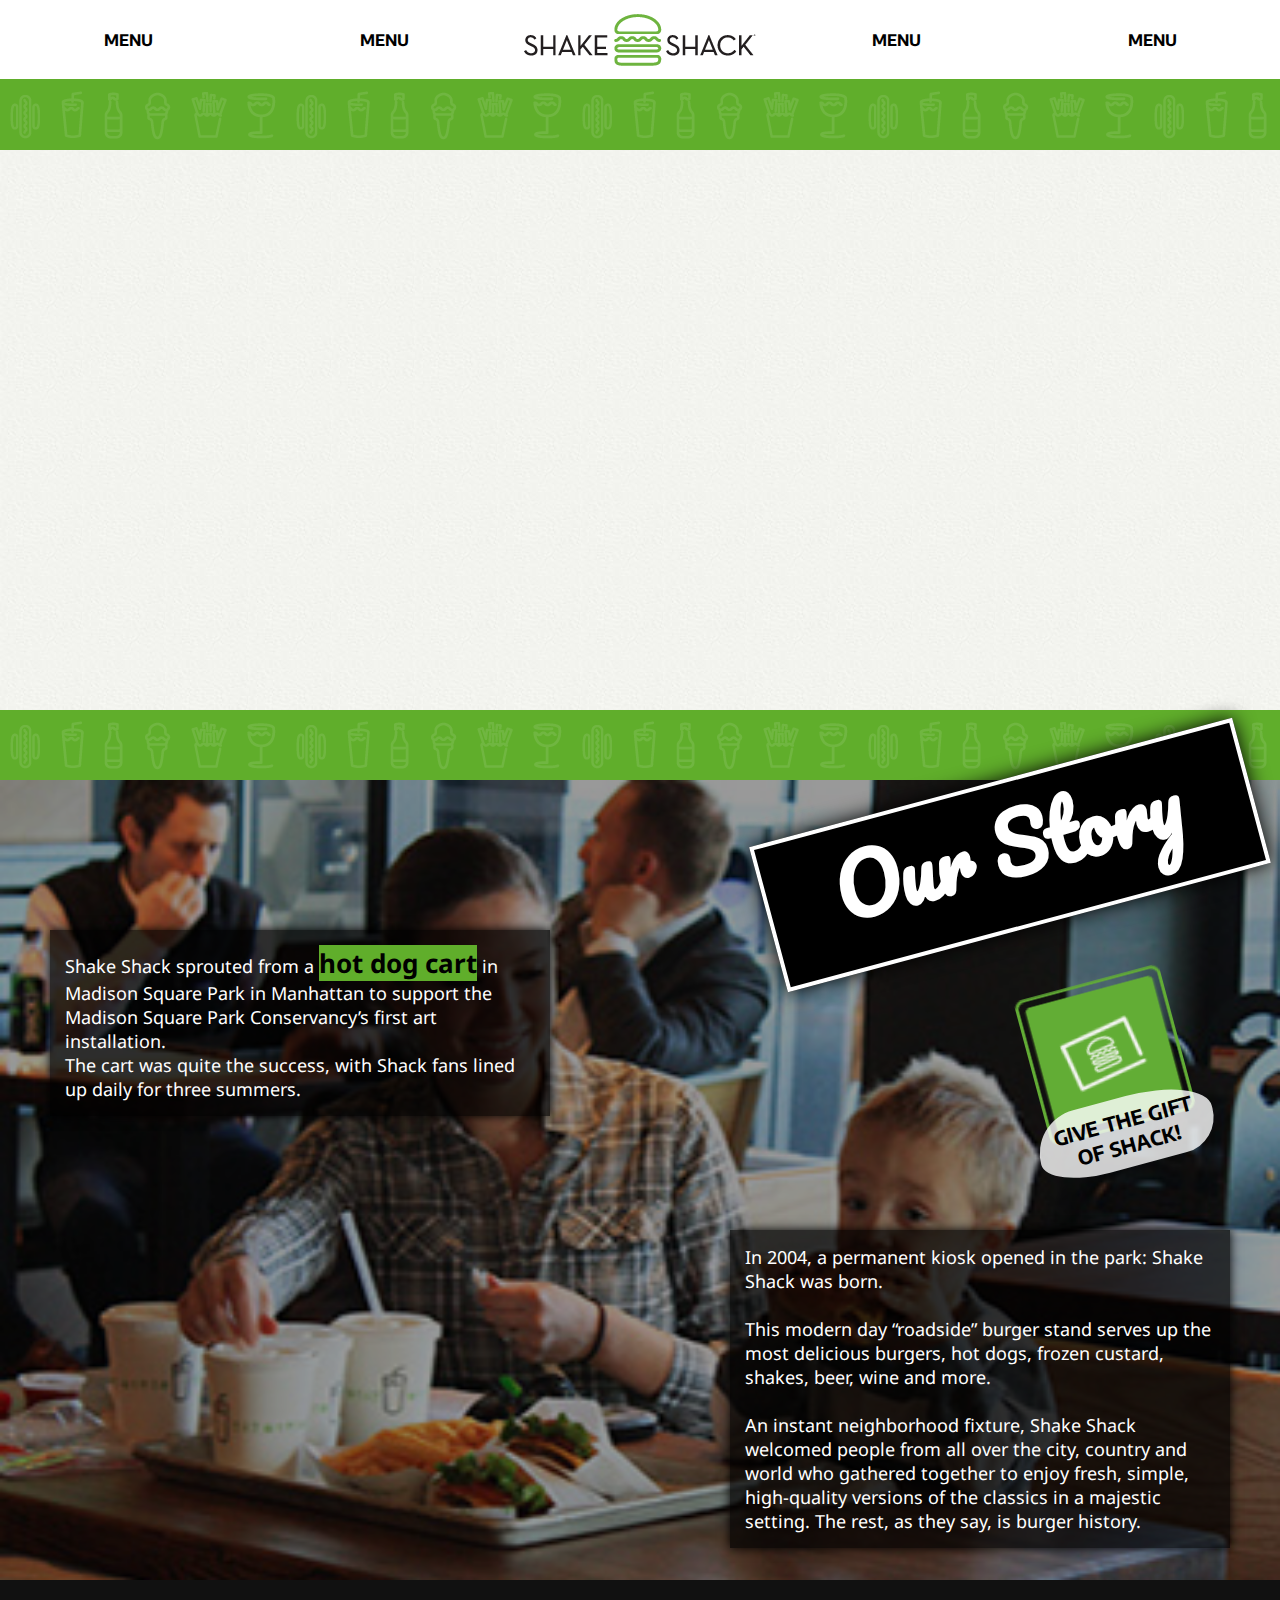
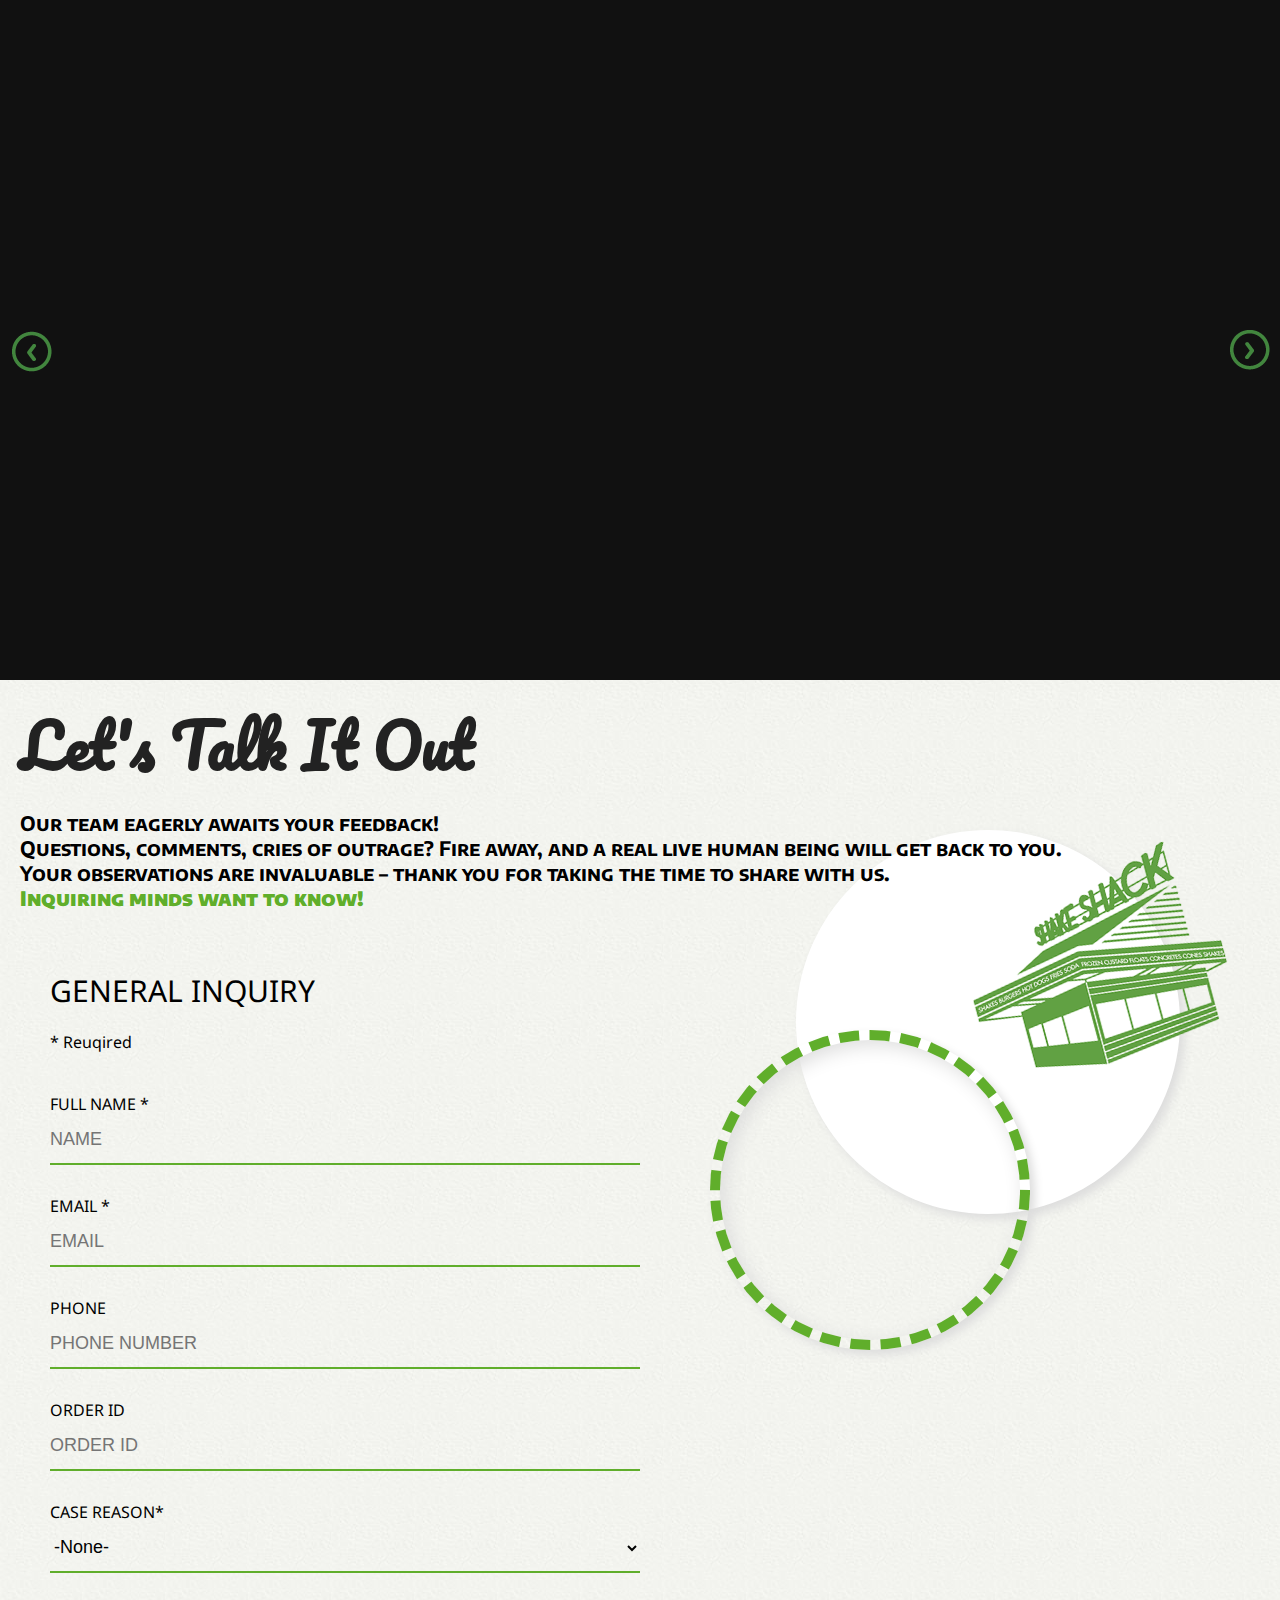
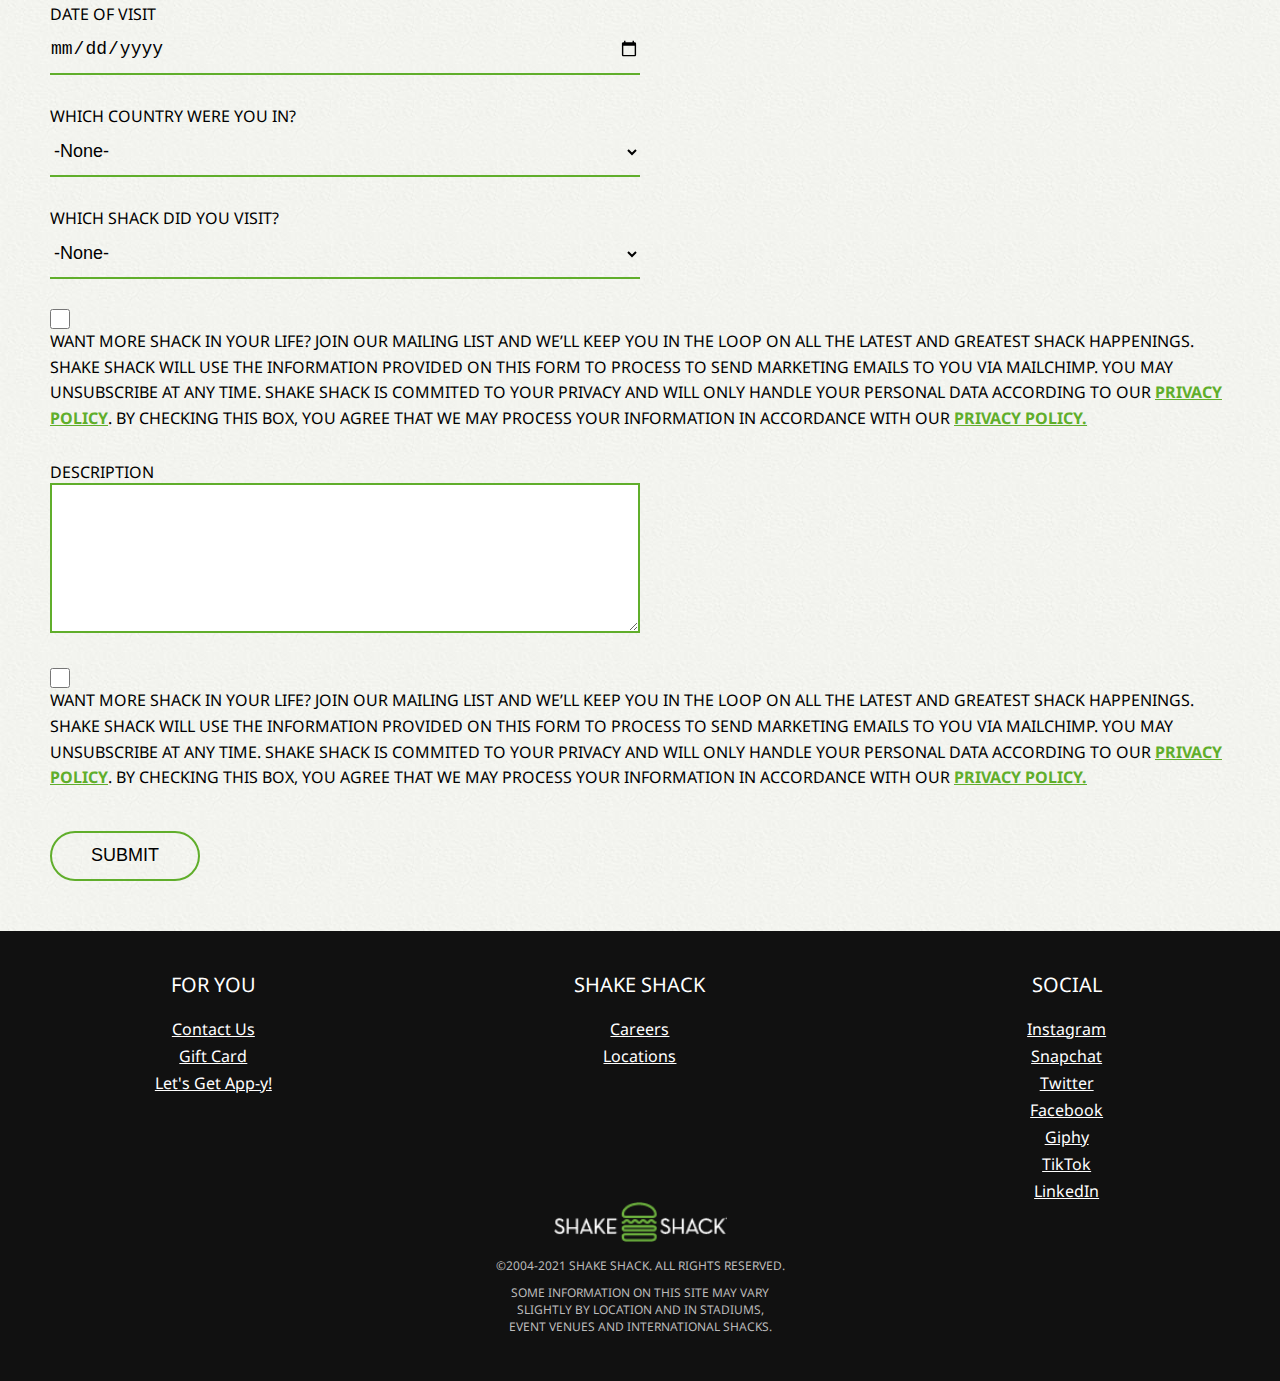
==== index.html @ fe2039c9 "init" ====
<!DOCTYPE html>
<html lang="ko">
<head>
    <meta charset="UTF-8">
    <meta name="viewport" content="width=device-width, initial-scale=1.0">
    
    <link rel="stylesheet" href="css/reset.css">
    <link rel="stylesheet" href="css/style.css">
    <link rel="stylesheet" href="https://cdnjs.cloudflare.com/ajax/libs/font-awesome/5.8.2/css/all.min.css"/>
    
    <script src="js/jquery-3.6.0.min.js"></script>
    <script>
        $(function(){
            $("#header-wrap").load("header.html");
            $("#footer-wrap").load("footer.html");
        });
    </script>
    <script src="js/script.js"></script>
    
    
    <title>ShakeShack</title>
 
</head>
<body>
    <!--header-->
    <div id="header-wrap"></div>
    <!--
    <header>
        <nav>
            <ul class="menu">
                <li><a href="#">MENU</a></li>
                <li><a href="#">MENU</a></li>
                <li><a href="#">MENU</a></li>
                <li><a href="#">MENU</a></li>
            </ul>
            <div class="header-logo"><a href="index.html"></a></div>
        </nav>
        <div class="mobile-bar">
            <div></div>
            <div></div>
            <div></div>
        </div>
            
        <nav class="mobile-nav">
            <div class="mobile-nav-bg mobile-nav-bg1"></div>
            <div class="mobile-nav-bg mobile-nav-bg2"></div>
            <ul>
                <li><a href="#">MENU</a></li>
                <li><a href="#">MENU</a></li>
                <li><a href="#">MENU</a></li>
                <li><a href="#">MENU</a></li>
            </ul>
        </nav>
    </header>
    
    -->
    <!--container-->
    
    <div id="main-visual">
        <div class="visual-line">
            <div class="visual-line-img"></div>
        </div>
        <div class="visual-line">
            <div class="visual-line-img"></div>
        </div>
        <div class="visual-burger"></div>
        <div class="visual-txt">
            <h1 class="shake">SHAKE</h1>
            <h1 class="shack">SHACK</h1>
            <p>Lorem ipsum dolor sit amet, consectetur adipisicing elit. Sunt iure ipsam ullam illo.</p>
        </div>
    </div>
    <div id="main-story">
       
        <ul class="story-bg">
            <li></li>
            <li></li>
            <li></li>
        </ul>
        <div class="story-txt">
            <div class="story-arrow">
                <img src="img/main-arrow2.png" alt="arrow">
            </div>
            <h1 class="our-story">Our Story</h1>
            <p>Shake Shack sprouted from a <span>hot dog cart</span> in Madison Square Park in Manhattan to support the Madison Square Park Conservancy’s first art installation.<br>The cart was quite the success, with Shack fans lined up daily for three summers.</p>

            <p>In 2004, a permanent kiosk opened in the park: Shake Shack was born.<br><br>This modern day “roadside” burger stand serves up the most delicious burgers, hot dogs, frozen custard, shakes, beer, wine and more.<br><br>An instant neighborhood fixture, Shake Shack welcomed people from all over the city, country and world who gathered together to enjoy fresh, simple, high-quality versions of the classics in a majestic setting. The rest, as they say, is burger history.</p>
            <div class="story-gift">
                <img src="img/tout_giftCard1.png" alt="gift card">
                <p>GIVE THE GIFT OF SHACK!</p>
            </div>

            <div class="story-cartImg">
                <img src="img/home_cart.png" alt="home cart">
            </div>
        </div>
    </div>
    <div id="main-news">
        <div class="news-box">
            <h1>Get the Lowdown on<br>All Things Shack</h1>
            <div class="news-slide">
                <ul class="news-list">
                    <li>
                        <img src="img/news/news1.jpg" alt="news">
                        <p><strong>IT’S THE SUMMER OF SHACK: OUR NEW SUMMER MENU FEATURING HOT HONEY CHICKEN IS HERE</strong></p>
                    </li>
                    <li>
                        <img src="img/news/news2.jpg" alt="news">
                        <p><strong>NOW SERVING IN CHICAGO: SHAKE SHACK X SARAH GRUENEBERG COLLAB</strong></p>
                    </li>
                    <li class="currentIdx">
                        <img src="img/news/news3.jpg" alt="news">
                        <p><strong>TOGETHER WE STAND UNSHAKEABLE</strong></p>
                    </li>
                    <li>
                        <img src="img/news/news4.jpg" alt="">
                        <p><strong>GET VAXXED, GET SHACK</strong></p>
                    </li>
                    <li>
                        <img src="img/news/news5.jpg" alt="news">
                        <p><strong>NYC: GET VAXED, GET SHACK</strong></p>
                    </li>
                </ul>
            </div>
            <ul class="news-arrow">
                <li class="main-left-arrow"></li>
                <li class="main-right-arrow"></li>
            </ul>
        </div>
    </div>
    <div id="main-contact">
        <div class="contact-box">
            <h1>Let's Talk It Out</h1>
            <p>Our team eagerly awaits your feedback!<br>Questions, comments, cries of outrage? Fire away, and a real live human being will get back to you.<br>Your observations are invaluable – thank you for taking the time to share with us.<br><strong>Inquiring minds want to know!</strong></p>
            <div class="contact-white-cir"></div>
            <div class="contact-dashed-cir"></div>
            <div class="contact-shop-img"></div>
            <form action="#" method="post" id="contact-form">
                <p>GENERAL INQUIRY</p>
                <p>* Reuqired</p>
                
                <label for="contact-name">FULL NAME *</label>
                <input type="text" placeholder="NAME" id="contact-name">
                
                <label for="contact-email">EMAIL *</label>
                <input type="email" placeholder="EMAIL" id="contact-email">
                
                <label for="contact-phone">PHONE</label>
                <input type="tel" placeholder="PHONE NUMBER" id="contact-phone">
                
                <label for="contact-orderid">ORDER ID</label>
                <input type="text" placeholder="ORDER ID" id="contact-orderid">
                
                <label for="contact-case">CASE REASON*</label>
                <select name="contact-case" id="contact-case">
                    <option value="none" selected>-None-</option>
                    <option value="rave-compliment">Rave/Compliment</option>
                    <option value="complaint">Complaint</option>
                    <option value="question">Question</option>
                </select>
                
                <label for="contact-date">DATE OF VISIT</label>
                <input type="date" id="contact-date">
                
                <label for="contact-country">WHICH COUNTRY WERE YOU IN?</label>
                <select name="contact-country" id="contact-country">
                    <option value="none" selected>-None-</option>
                    <option value="USA">USA</option>
                    <option value="Bahrain">Bahrain</option>
                    <option value="China">China</option>
                    <option value="Japan">Japan</option>
                    <option value="Kindom of Saudi Aravia">Kindom of Saudi Aravia</option>
                    <option value="Kuwait">Kuwait</option>
                    <option value="Mexico">Mexico</option>
                    <option value="Oman">Oman</option>
                    <option value="Phillippines">Phillippines</option>
                    <option value="Qatar">Qatar</option>
                    <option value="Singapore">Singapore</option>
                    <option value="South Korea">South Korea</option>
                    <option value="Turkey">Turkey</option>
                    <option value="United Arab Emirates">United Arab Emirates</option>
                    <option value="United Kingdom">United Kingdom</option>
                </select>
                
                <label for="contact-visit">WHICH SHACK DID YOU VISIT?</label>
                <select name="contact-visit" id="contact-visit">
                    <option value="none" selected>-None-</option>
                </select>
                
                <input type="checkbox" id="contact-info">
                <label for="contact-info">WANT MORE SHACK IN YOUR LIFE? JOIN OUR MAILING LIST AND WE’LL KEEP YOU IN THE LOOP ON ALL THE LATEST AND GREATEST SHACK HAPPENINGS. SHAKE SHACK WILL USE THE INFORMATION PROVIDED ON THIS FORM TO PROCESS TO SEND MARKETING EMAILS TO YOU VIA MAILCHIMP. YOU MAY UNSUBSCRIBE AT ANY TIME. SHAKE SHACK IS COMMITED TO YOUR PRIVACY AND WILL ONLY HANDLE YOUR PERSONAL DATA ACCORDING TO OUR <strong>PRIVACY POLICY</strong>. BY CHECKING THIS BOX, YOU AGREE THAT WE MAY PROCESS YOUR INFORMATION IN ACCORDANCE WITH OUR <strong>PRIVACY POLICY.</strong></label>
                
                <label for="contact-description">DESCRIPTION</label>
                <textarea name="contact-description" id="contact-description" cols="80" rows="5"></textarea>
                
                <input type="checkbox" id="contact-agree">
                <label for="contact-agree">WANT MORE SHACK IN YOUR LIFE? JOIN OUR MAILING LIST AND WE’LL KEEP YOU IN THE LOOP ON ALL THE LATEST AND GREATEST SHACK HAPPENINGS. SHAKE SHACK WILL USE THE INFORMATION PROVIDED ON THIS FORM TO PROCESS TO SEND MARKETING EMAILS TO YOU VIA MAILCHIMP. YOU MAY UNSUBSCRIBE AT ANY TIME. SHAKE SHACK IS COMMITED TO YOUR PRIVACY AND WILL ONLY HANDLE YOUR PERSONAL DATA ACCORDING TO OUR <strong>PRIVACY POLICY</strong>. BY CHECKING THIS BOX, YOU AGREE THAT WE MAY PROCESS YOUR INFORMATION IN ACCORDANCE WITH OUR <strong>PRIVACY POLICY.</strong></label>
                
                <input type="submit" value="SUBMIT">
            </form>
        </div>
    </div>    
    
    <!--footer-->
    <div id="footer-wrap"></div>
    <!--
    <footer>
        <div class="footer-box">
            <div class="footer-ul-box">
                <ul class="footer-menu">FOR YOU
                    <li><a href="#">Contact Us</a></li>
                    <li><a href="#">Gift Card</a></li>
                    <li><a href="#">Let's Get App-y!</a></li>
                </ul>
                <ul class="footer-menu">SHAKE SHACK
                    <li><a href="#">Careers</a></li>
                    <li><a href="#">Locations</a></li>
                </ul>
                <ul class="footer-menu">SOCIAL
                    <li><a href="#">Instagram</a></li>
                    <li><a href="#">Snapchat</a></li>
                    <li><a href="#">Twitter</a></li>
                    <li><a href="#">Facebook</a></li>
                    <li><a href="#">Giphy</a></li>
                    <li><a href="#">TikTok</a></li>
                    <li><a href="#">LinkedIn</a></li>
                </ul>
            </div>
            <div class="footer-logo"></div>
            <ul class="footer-rights">
                <li>&copy;2004-2021 SHAKE SHACK. ALL RIGHTS RESERVED.</li>
                <li>SOME INFORMATION ON THIS SITE MAY VARY</li>
                <li>SLIGHTLY BY LOCATION AND IN STADIUMS,</li>
                <li>EVENT VENUES AND INTERNATIONAL SHACKS.</li>
            </ul>
        </div>
    </footer>
    
    -->
    
    
</body>
</html>
---- css/style.css ----
@import url('https://fonts.googleapis.com/css2?family=Encode+Sans+SC:wght@200;400&display=swap');
@import url('https://fonts.googleapis.com/css2?family=Noto+Sans&family=Pacifico&display=swap');
/*

header{
    position: relative;
    width: 100%;height: 80px;
    background-color: #fff;
    border-bottom: 1px solid var(--main-color);
}
header nav{
    position: relative;
    max-width: 1280px;
    margin: 0 auto;
}
header nav .header-logo{
    position: relative;
    z-index: 1;
    width: 250px;height: 80px;
    margin: 0 auto;
    background: url(../img/shakeshack_logo.png) no-repeat center;
}
header nav .header-logo a{
    display: block;
    width: 100%;height: 80px;
}
header nav .menu{
    display: flex;
    position: absolute;
    top:0;left: 0;
    width:100%;height: 80px;
    justify-content: space-around;
    align-items: center;
}
header nav .menu li:nth-child(2){margin-right: 10%;}
header nav .menu li:nth-child(3){margin-left: 10%;}
header nav .menu li a{
    font-weight: bold;font-family: 'Encode Sans SC', sans-serif;
}
header .mobile-bar{
    display:none;
    position: absolute;
    top: 20px;right: 20px;
    cursor: pointer;
    z-index: 3;
}
header .mobile-bar div{
    width: 32px;height: 4px;
    background-color: var(--main-color);
    margin: 7px 0;
    transform-origin: left;
    transition: all 0.5s;
}
header .mobile-bar div:nth-child(1){transform: rotate(0deg) translate(0px,0px);}
header .mobile-bar div:nth-child(2){transform-origin: center;transform: rotateY(0deg);}
header .mobile-bar div:nth-child(3){transform: rotate(0deg) translate(0px,0px);}
header .mobile-nav{
    position: fixed;top: 0;left: 0;
    z-index: 2;
    width: 100%;height: 100%;
    background-color: var(--main-color);
    border-radius: 100%;
    transform: scale(0);
    transition: all 1s;
}
header .mobile-nav .mobile-nav-bg{
    position: absolute;
    background-color: var(--main-color);
    transition: all 1.5s ;
    transform: scale(0);
}
header .mobile-nav .mobile-nav-bg1{
    top: 280px;left: 20px;
    width: 130px;height: 120px;
    border-radius: 80% 70px 60% 60px;
}
header .mobile-nav .mobile-nav-bg2{
    top: 80px;left: 520px;
    width: 60px;height: 80px;
    border-radius: 80% 50px 50% 80px;
}
header .mobile-nav ul{
    position: relative;
    display: flex;height: 100%;
    flex-direction: column;
    justify-content: center;
    text-align: center;
}
header .mobile-nav ul li{
    width: 100%;height: 50px;
    margin: 25px 0;
    font-size: 6vw;font-weight: bold;
}
header .mobile-nav ul li a{
    font-family: 'Encode Sans SC', sans-serif;
    color: #fff;
}
*/


/*main-1*/
#main-visual{
    position: relative;
    width: 100%;height: 700px;
    overflow: hidden
}
#main-visual .visual-line{
    position: absolute;
    width: 100%;height: 70px;
    background-color: var(--main-color);
    overflow: hidden;
}
#main-visual .visual-line:nth-child(1){top: 0;}
#main-visual .visual-line:nth-child(2){bottom: 0;}
#main-visual .visual-line .visual-line-img{
    position: absolute;
    top: 0;left: 0;
    width: 100%;height: 100%;
    background: url(../img/photo_gallery_tile.png);
    background-position: 0px;
    animation: main-line 5s infinite linear;
}
@keyframes main-line{
    from{background-position: 0%;}
    to{background-position: 286px;}
}
#main-visual .visual-burger{
    position: absolute;top:14px;left: 50%;
    transform: translateX(-50%) scale(0);
    width: 750px;height: 650px;
    background: url(../img/bg2.png) no-repeat;
    background-size: cover;
    animation: main-burger 2.5s forwards cubic-bezier(0.18, 0.89, 0.32, 1.28);
}
@keyframes main-burger{
    0%{transform: translateX(-50%) scale(0);}
    40%{transform: translateX(-50%) scale(1.1);}
    65%{transform: translateX(-50%) scale(0.9);}
    100%{transform: translateX(-50%) scale(1);}
}
#main-visual .visual-txt{
    position: relative;
    max-width: 1280px;
    margin: 0 auto;
}
#main-visual .visual-txt h1{
    position:absolute;
    font-size: 60px;
    font-family: 'Pacifico', cursive;
    background-color: #000;color: #fff;
    width: 400px;height: 120px;
    text-align: center;line-height: 120px;
    box-shadow: 0 0 5px black;
}
#main-visual .visual-txt h1:nth-child(1){
    top: 120px;left: 50px;
    transform: rotateZ(4deg) scale(0);
}
#main-visual .visual-txt h1:nth-child(2){
    top: 250px;left: 120px;
    transform: rotateZ(-4deg) scale(0);
}
#main-visual .visual-txt h1.shake{
    animation: main-shake 1s forwards cubic-bezier(0.18, 0.89, 0.32, 1.28);
    animation-delay:0.5s;
}
#main-visual .visual-txt h1.shack{
    animation: main-shack 1s forwards cubic-bezier(0.18, 0.89, 0.32, 1.28);
    animation-delay:0.8s;
}
/*h1등장 애니메이션. 첫 등장 후 애니메이션 제거됨.*/
@keyframes main-shake{
    from{transform: rotateZ(-20deg) scale(0);}
    to{transform: rotateZ(4deg);}
}
@keyframes main-shack{
    from{transform: rotateZ(-20deg) scale(0);}
    to{transform: rotateZ(-4deg);}
}
#main-visual .visual-txt h1:nth-child(1):hover{
    animation: main-shake-hover .2s infinite linear;
}
#main-visual .visual-txt h1:nth-child(2):hover{
    animation: main-shake-hover .2s infinite linear;
}
@keyframes main-shake-hover{
    0%{transform: rotateZ(4deg);}
    50%{transform: rotateZ(-4deg);}
    100%{transform: rotateZ(4deg);}
}
@keyframes main-shack-hover{
    0%{transform: rotateZ(-4deg);}
    50%{transform: rotateZ(4deg);}
    100%{transform: rotateZ(-4deg);}
}
#main-visual .visual-txt p{
    opacity: 0;
    position:absolute;top: 450px;
    font-size: 30px;font-family: 'Encode Sans SC';
    background-color: var(--main-color);color: #fff;
    width: 600px;
    padding: 10px;
    box-shadow: 0 0 5px black;
    animation: main-txt .5s forwards cubic-bezier(0.18, 0.89, 0.32, 1.28);
    animation-delay: 2s;
}
@keyframes main-txt{
    from{right:0;opacity: 0;}
    to{right:50px;opacity: 1;}
}
/*main-2*/
#main-story{
    position: relative;
    background-color: #000;
    width: 100%;height: 800px;
}
#main-story .story-bg{
    position: absolute;
    width: 100%;height: 100%;
    background-color: #000;
}
#main-story .story-bg li{
    position: absolute;
    width: 100%;height: 100%;
    filter: brightness(0.6);
}
#main-story .story-bg li:nth-child(1){
    background: url(../img/main-story1.jpg) no-repeat center;
    background-size: cover;
}
#main-story .story-bg li:nth-child(2){
    background: url(../img/main-story2.jpg) no-repeat center;
    background-size: cover;
}
#main-story .story-bg li:nth-child(3){
    background: url(../img/main-story3.jpg) no-repeat center;
    background-size: cover;
}
#main-story .story-txt{
    position: relative;
    max-width: 1280px;
    margin: 0 auto;
}
#main-story .story-txt .our-story{
    position: absolute;top: 0;right: 20px;
    width: 500px;height: 150px;
    font-family: 'Pacifico', cursive;font-size: 80px;
    background-color: #000; color: #fff;
    text-align: center;line-height: 120px;
    border: 4px solid #fff;
    box-shadow: 0 0 20px black;
    transform: rotateZ(-15deg);
}
#main-story .story-txt>p{
    position: absolute;
    width: 500px;
    padding: 15px;
    background-color: rgba(0,0,0,0.7);
    color: white;font-size: 18px;
    box-shadow: 0 0 10px black;
}
#main-story .story-txt span{
    font-weight: bold;font-size: 26px;
    background-color: var(--main-color);
    color: #000;
    display: inline-block;
    transform: scale(1);
    animation: main-shake-hover .5s linear infinite;
}
#main-story .story-txt span:hover{
    transform: scale(1.05);
    animation:none;
}
#main-story .story-txt p:nth-child(3){
    top: 150px;left: 50px;
}
#main-story .story-txt p:nth-child(4){
    top: 450px;right:50px;
}
#main-story .story-txt .story-gift{
    width: 150px;height: 150px;
    position: absolute;
    top:200px;right: 100px;
    transform: rotateZ(-15deg);
    cursor: pointer;
}
#main-story .story-txt .story-gift img{
    width: 100%;
}
#main-story .story-txt .story-gift p{
    position: absolute;bottom: -40px;left: -15px;
    background-color: rgba(255,255,255,0.8);
    color: #000;
    text-align: center;font-family: 'Encode Sans SC';font-weight: bold;font-size: 20px;
    width: 180px;
    padding: 10px;
    border-radius: 50px 50% 40px 40%
}
#main-story .story-txt .story-arrow{
    position: absolute;
    top: 100px;left: 400px;
    display: none;
}
#main-story .story-txt .story-arrow img{width: 100%;}
#main-story .story-txt .story-cartImg{
    position: absolute;
    top: 400px;left: 100px;
    width: 400px;padding: 20px;
    background-color: rgba(0,0,0,0.7);
    box-shadow: 0 0 10px black;
    transform: rotateZ(8deg);
    display: none;
}
#main-story .story-txt .story-cartImg img{
    width: 100%;
}
/*main-3*/
#main-news{
    position: relative;
    background-color: #111;
    width: 100%;height: 700px;
}
#main-news .news-box{
    position: relative;
    max-width: 1280px;
    margin: 0 auto;
}
#main-news .news-box h1{
    position: relative;
    left: -100%;
    color: #fff;
    font-family: 'Pacifico', cursive;font-size: 60px;
    padding: 20px;
    line-height: 1.5;
    transition: all 0.8s cubic-bezier(0.18, 0.89, 0.32, 1.28);
}
#main-news .news-box .news-slide{
    width: 95%;
    margin: 0 auto;
    overflow: hidden;
}
#main-news .news-box .news-slide .news-list{
    height: 330px;
    display: flex;
    justify-content: space-around;
    align-items: center;
}
#main-news .news-box .news-slide .news-list li{
    width: 15%;
    padding: 10px;
    background-color: rgba(0,0,0,0.3);
    box-shadow: 0 0 12px rgba(255,255,255,0.1);
    cursor: pointer;
    filter: brightness(0.5);
    transition: all 1.5s cubic-bezier(0, 1.49, 0.59, 0.82);
}
#main-news .news-box .news-slide .news-list li:nth-child(1){
    margin-top: 60%;
}
#main-news .news-box .news-slide .news-list li:nth-child(2){
    margin-top: 80%;
}
#main-news .news-box .news-slide .news-list li:nth-child(3){
    margin-top: 100%;
}
#main-news .news-box .news-slide .news-list li:nth-child(4){
    margin-top: 120%;
}
#main-news .news-box .news-slide .news-list li:nth-child(5){
    margin-top: 140%;
}
#main-news .news-box .news-slide .news-list li.currentIdx{
    width: 22%;
    filter: brightness(1);
    animation: main-news 0.5s forwards;
}
@keyframes main-news{
    from{width: 10%;}
    to{width: 22%;}
}
#main-news .news-box .news-slide .news-list li img{width: 100%;}
#main-news .news-box .news-slide .news-list li p{
    color: #fff;
    padding-top: 10px;
    font-size: 12px;
    white-space: nowrap;
    text-overflow: ellipsis;
    overflow: hidden;
}
#main-news .news-box .news-slide .news-list li.currentIdx p{
    font-size: 15px;
}
#main-news .news-box .news-arrow{
    position: absolute;
    top: 350px;left: 0;
    padding: 0 10px;
    width: 100%;
    display: flex;
    justify-content: space-between;
}
#main-news .news-box .news-arrow li{
    width: 42px;height: 42px;
    cursor: pointer;
}
#main-news .news-box .news-arrow li:nth-child(1){
    background: url(../img/arrow_sprite.png) 0 0;
}
#main-news .news-box .news-arrow li:nth-child(2){
    background: url(../img/arrow_sprite.png) 0 84px;
}
/*main-4*/
#main-contact{
    position: relative;
    width: 100%;;
    overflow: hidden;
}
#main-contact .contact-box{
    position: relative;
    max-width: 1280px;
    margin: 0 auto;
}
#main-contact .contact-box h1{
    position: relative;
    z-index: 1;
    color: #222;
    font-family: 'Pacifico', cursive;font-size: 60px;
    padding: 20px;
    line-height: 1.5;
}
#main-contact .contact-box>p{
    position: relative;
    z-index: 1;
    padding: 0 20px;
    font-family: 'Encode Sans SC', sans-serif;font-size: 20px;font-weight: bold;
    text-shadow: 0 0 1px white,
        0 0 1px white,
        0 0 1px white;
}
#main-contact .contact-box strong{
    color: var(--main-color);
}
#main-contact .contact-box>div{
    position: absolute;
}
#main-contact .contact-box>div.contact-white-cir{
    top: 150px;right:100px;
    width: 30vw;height: 30vw;
    background-color: #fff;
    border-radius: 100%;
    box-shadow: 5px 5px 10px #ddd;
}
#main-contact .contact-box>div.contact-dashed-cir{
    top: 350px;right:250px;
    width: 25vw;height: 25vw;
    border: 10px dashed var(--main-color);
    border-radius: 100%;
    box-shadow: 5px 5px 10px #ddd,
        inset 5px 5px 19px #ddd;
    animation: main-cir 30s infinite linear;
}
@keyframes main-cir{
    from{transform: rotateZ(0deg)}
    to{transform: rotateZ(360deg)}
}
#main-contact .contact-box>div.contact-shop-img{
    top: 180px; right: 50px;
    width: 20vw;height: 20vw;
    background: url(../img/home_sfsg_illustration.png) no-repeat;
    background-size:contain;
    transform: rotateZ(-15deg);
}
#main-contact .contact-box form{
    position: relative;
    z-index: 1;
    padding: 50px;
}
#main-contact .contact-box form p{
    padding: 10px 0;
}
#main-contact .contact-box form p:nth-child(1){
    font-size: 30px
}
#main-contact .contact-box form label{
    display: block;
    padding-top: 30px
}
#main-contact .contact-box form input,
#main-contact .contact-box form select{
    background-color: transparent;
    border: none;
    outline: none;
    border-bottom: 2px solid var(--main-color);
    width: 50%;height: 50px;
    font-size: 18px;
}
#main-contact .contact-box form textarea{
    border: 2px solid var(--main-color);
    width: 50%;height: 150px;
    padding: 5px;
}
#main-contact .contact-box form input[type="checkbox"]{
    width: 20px;height: 20px;
    display: block;
    margin-top: 30px;
}
#main-contact .contact-box form label[for="contact-info"],
#main-contact .contact-box form label[for="contact-agree"]{
    float: left;
    padding:0;line-height: 1.6
}
#main-contact .contact-box form label[for="contact-info"] strong,
#main-contact .contact-box form label[for="contact-agree"] strong{
    text-decoration: underline
}
#main-contact .contact-box form label{
    clear: both;
}
#main-contact .contact-box form input[type="submit"]{
    position: relative;
    border: 2px solid var(--main-color);
    width: 150px;
    border-radius: 25px;
    cursor: pointer;
    margin-top: 40px;
    transition: all 0.3s;
}
#main-contact .contact-box form input[type="submit"]:hover{
    background-color: var(--main-color);color: #fff;
}
/*

footer{
    position: relative;
    background-color: #111;
    width: 100%;height: 450px;
}
footer .footer-box{
    position: relative;
    max-width: 1280px;
    margin: 0 auto;
}
footer .footer-box .footer-ul-box{
    display: flex;
    justify-content: space-around;
    padding-top: 40px;
}
footer .footer-box .footer-ul-box .footer-menu{
    width:150px;text-align: center;
    color: #fff;font-size: 20px;
}
footer .footer-box .footer-ul-box .footer-menu li{
    padding-top: 5px;
    font-size: 16px;
}
footer .footer-box .footer-ul-box .footer-menu li:first-child{
    padding-top: 20px;
}
footer .footer-box .footer-ul-box .footer-menu li a{
    color: #fff;
    text-decoration: underline
}
footer .footer-box .footer-logo{
    width: 173px;height: 55px;
    margin: 0 auto;
    background: url(../img/shakeshack_logo_footer.png) no-repeat;
    background-size: contain
}
footer .footer-box .footer-rights{
    width: 500px;
    margin: 0 auto;
    text-align: center;color: #bbb;
    font-size: 12px;
}
footer .footer-box .footer-rights li:first-child{padding-bottom: 10px;}
*/


/*미디어쿼리 768~1023 ~태블릿*/
@media screen and (min-width:768px) and (max-width:1023px){
    /*
    header nav .menu li:nth-child(2){margin-right: 15%;}
    header nav .menu li:nth-child(3){margin-left: 15%;}
    */
    #main-visual .visual-burger{
        top:60px;
        width: 650px;height: 550px;
    }
    #main-visual .visual-txt h1{
        font-size: 50px;
        width: 350px;height: 100px;
        line-height: 100px;
    }
    #main-visual .visual-txt h1:nth-child(1){
        top: 130px;left: 50px;
        transform: rotateZ(4deg) scale(0);
    }
    #main-visual .visual-txt h1:nth-child(2){
        top: 240px;left: 120px;
        transform: rotateZ(-4deg) scale(0);
    }
    #main-visual .visual-txt p{
        top: 450px;
        font-size: 25px;
        width: 500px;
    }
    #main-story .story-txt .our-story{
        top:-30px;
        width: 400px;height: 130px;
        font-size: 70px;line-height: 100px;
    }
    #main-story .story-txt>p{
        width: 400px;
        font-size: 16px;
    }
    #main-story .story-txt span{
        font-size: 24px;
    }
    #main-story .story-txt .story-arrow{
        top: 120px;left: 300px;
        width: 300px;
    }
    #main-story .story-txt .story-cartImg{
        top:380px;left: 50px;
        width: 350px;
    }
    #main-news .news-box h1{
        font-size: 50px;
    }
    #main-news .news-box .news-slide .news-list{
        width: 155%;height: 400px;
        margin-left: -27.3%;
    }
    #main-news .news-box .news-arrow li{
        width: 50px;height: 50px;
    }
    #main-news .news-box .news-arrow li:nth-child(1),
    #main-news .news-box .news-arrow li:nth-child(2){
        background-size: 300% 300%;
    }
    #main-news .news-box .news-arrow li:nth-child(2){
        background-position: 0 100px
    }
    
    #main-contact .contact-box>div.contact-white-cir{
        top: 200px;
        width: 50vw;height: 50vw;
    }
    #main-contact .contact-box>div.contact-dashed-cir{
        top: 350px;right:200px;
        width: 45vw;height: 45vw;
    }
    #main-contact .contact-box>div.contact-shop-img{
        top: 230px;
        width: 40vw;height: 40vw;
    }
    #main-contact .contact-box form textarea{
        width: 100%;
    }
    
    

}
/*미디어쿼리 ~767 ~모바일*/
@media screen and (max-width:767px){
    /*
    header nav .menu{
        display: none
    }
    header nav .header-logo{
        margin-left: 10px;
        width: 200px;
        background-size: contain;
    }
    header .mobile-bar{display:block;}
    */
    #main-visual{
        height: 500px;
    }
    #main-visual .visual-line{
        height: 50px;
    }
    #main-visual .visual-line .visual-line-img{
        background-size: contain;
        animation: main-line 10s infinite linear;
    }
    #main-visual .visual-burger{
        top:90px;
        transform: translateX(-50%) scale(0);
        width: 320px;height: 290px;
    }
    #main-visual .visual-txt h1{
        font-size: 30px;
        width: 170px;height: 70px;line-height: 70px;
    }
    #main-visual .visual-txt h1:nth-child(1){
        top: 70px;left: 20px;
    }
    #main-visual .visual-txt h1:nth-child(2){
        top: 130px;left: 50px;
    }
    #main-visual .visual-txt p{
        top: 320px;
        font-size: 16px;
        width: 280px;
    }
    @keyframes main-txt{
        from{right:0;opacity: 0;}
        to{right:20px;opacity: 1;}
    }
    
    #main-story{
        height: 600px;
    }
    #main-story .story-txt .our-story{
        width: 200px;height: 80px;
        font-size: 35px;line-height: 65px;
        z-index: 1;
        left: 50%;transform: translateX(-50%) rotateZ(-15deg);
        top: -20px;
    }
    #main-story .story-txt>p{
        width: 80%;font-size: 12px;
    }
    #main-story .story-txt span{
        font-size: 15px
    }
    #main-story .story-txt p:nth-child(3){
        top: 70px;
        left: 50%;
        transform: translateX(-50%);
    }
    #main-story .story-txt p:nth-child(4){
        top: 380px;left: 50%;
        font-size: 10px;
        transform: translateX(-50%);
    }
    #main-story .story-txt .story-gift{
        transform: rotateZ(0deg);
        width: 50px;height: 50px;
        top:323px;left:10%;
    }
    #main-story .story-txt .story-gift p{
        top: 10px;left: 55px;
        padding: 7px;
        font-size: 12px;
        width: 180px;height: 30px;
    }
    #main-story .story-txt .story-arrow{
        width: 200px;
        top: 70px;left: 20vw;
        display: none;
    }
    #main-story .story-txt .story-cartImg{
        top: 200px;left: 20%;
        width: 200px;padding: 20px;
        background-color: rgba(0,0,0,0.7);
        box-shadow: 0 0 10px black;
        transform: rotateZ(8deg);
        display: none;
    }
    
    #main-news{
        height: 80vw;
    }
    #main-news .news-box h1{
        font-size: 6vw;
        padding: 20px;
        text-align: center;
    }
    #main-news .news-box .news-slide .news-list{
        width: 155%;height: 40vw;
        margin-left: -27.3%;
    }
    #main-news .news-box .news-slide .news-list li{
        width: 13%;
    }
    #main-news .news-box .news-slide .news-list li.currentIdx{
        width: 18%;
        filter: brightness(1);
        animation: main-news 0.5s forwards;
    }
    @keyframes main-news{
        from{width: 10%;}
        to{width: 18%;}
    }
    #main-news .news-box .news-slide .news-list li p{
        display: none;
    }
    #main-news .news-box .news-arrow{
        top: 41vw;
    }
    
    #main-contact .contact-box h1{
        font-size: 10vw;
        text-align: center;
    }
    #main-contact .contact-box>p{
        font-size: 3vw;
        text-align: center;
    }
    #main-contact .contact-box>div.contact-white-cir{
        top: 200px;right:20px;
        width: 60vw;height: 60vw;
    }
    #main-contact .contact-box>div.contact-dashed-cir{
        top: 280px;right:80px;
        width: 55vw;height: 55vw;
        border: 6px dashed var(--main-color);
    }
    #main-contact .contact-box>div.contact-shop-img{
        top: 180px;right: 20px;
        width: 50vw;height: 50vw;
    }
    
    #main-contact .contact-box form{
        padding: 30px;
    }
    #main-contact .contact-box form p{
        font-size: 12px;
    }
    #main-contact .contact-box form p:nth-child(1){
        font-size: 5vw
    }
    #main-contact .contact-box form label{
        padding-top: 20px;
        font-size: 14px;
    }
    #main-contact .contact-box form input,
    #main-contact .contact-box form select{
        width: 80%;height: 50px;
        font-size: 14px;
    }
    #main-contact .contact-box form textarea{
        width: 100%;height: 100px;
    }
    #main-contact .contact-box form input[type="checkbox"]{
        width: 15px;height: 15px;
        margin-top: 20px;
    }
    #main-contact .contact-box form label[for="contact-info"],
    #main-contact .contact-box form label[for="contact-agree"]{
        float: left;
        padding:0;line-height: 1.6;
        font-size: 2vw;
    }
    
    #main-contact .contact-box form input[type="submit"]{
        width: 120px;height: 40px;
        margin-top: 20px;
    }
/*
    footer{height: 420px;}
    footer .footer-box .footer-ul-box .footer-menu{
        font-size: 3vw;
    }
    footer .footer-box .footer-ul-box .footer-menu li{
        font-size: 2vw;
    }
    footer .footer-box .footer-logo{
        width: 153px;
    }
    footer .footer-box .footer-rights{
        width: 220px;
        font-size: 10px;
    }
    footer .footer-box .footer-rights li:first-child{padding-bottom: 10px;}
    */
    
}
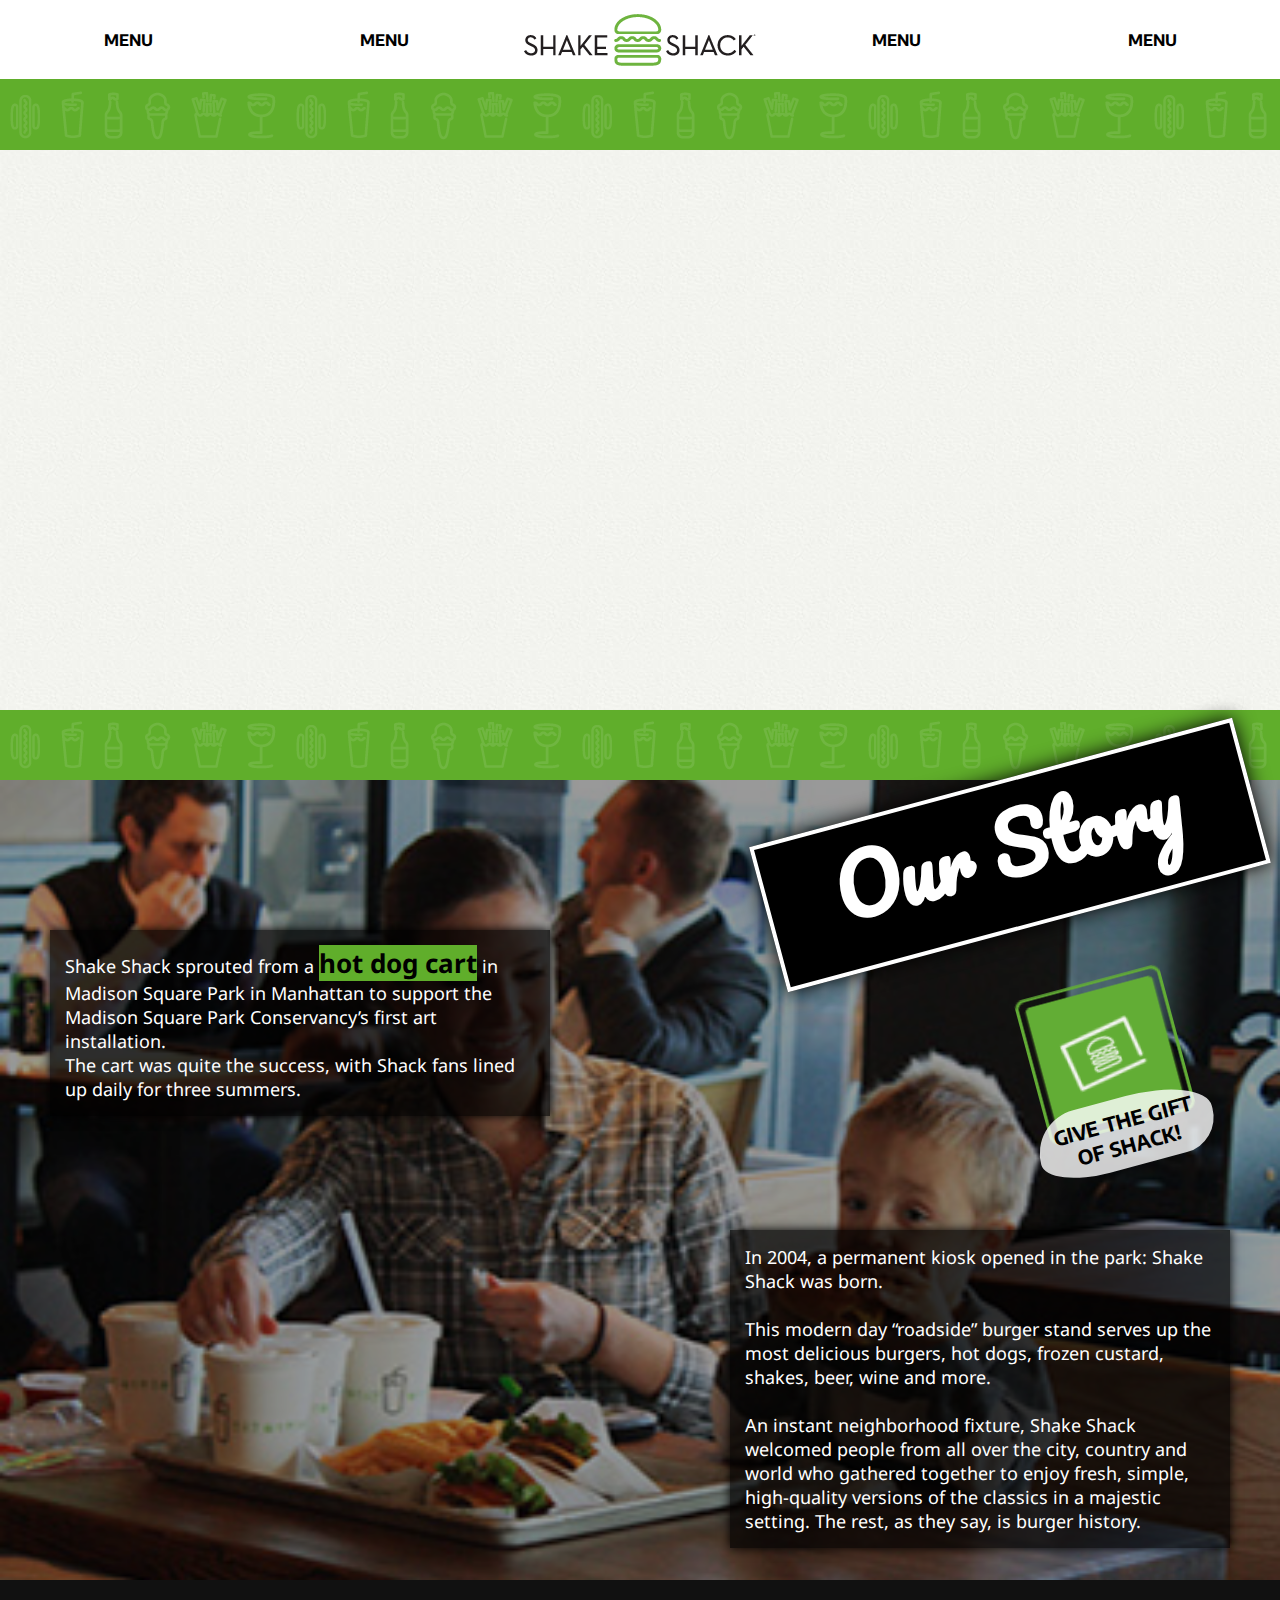
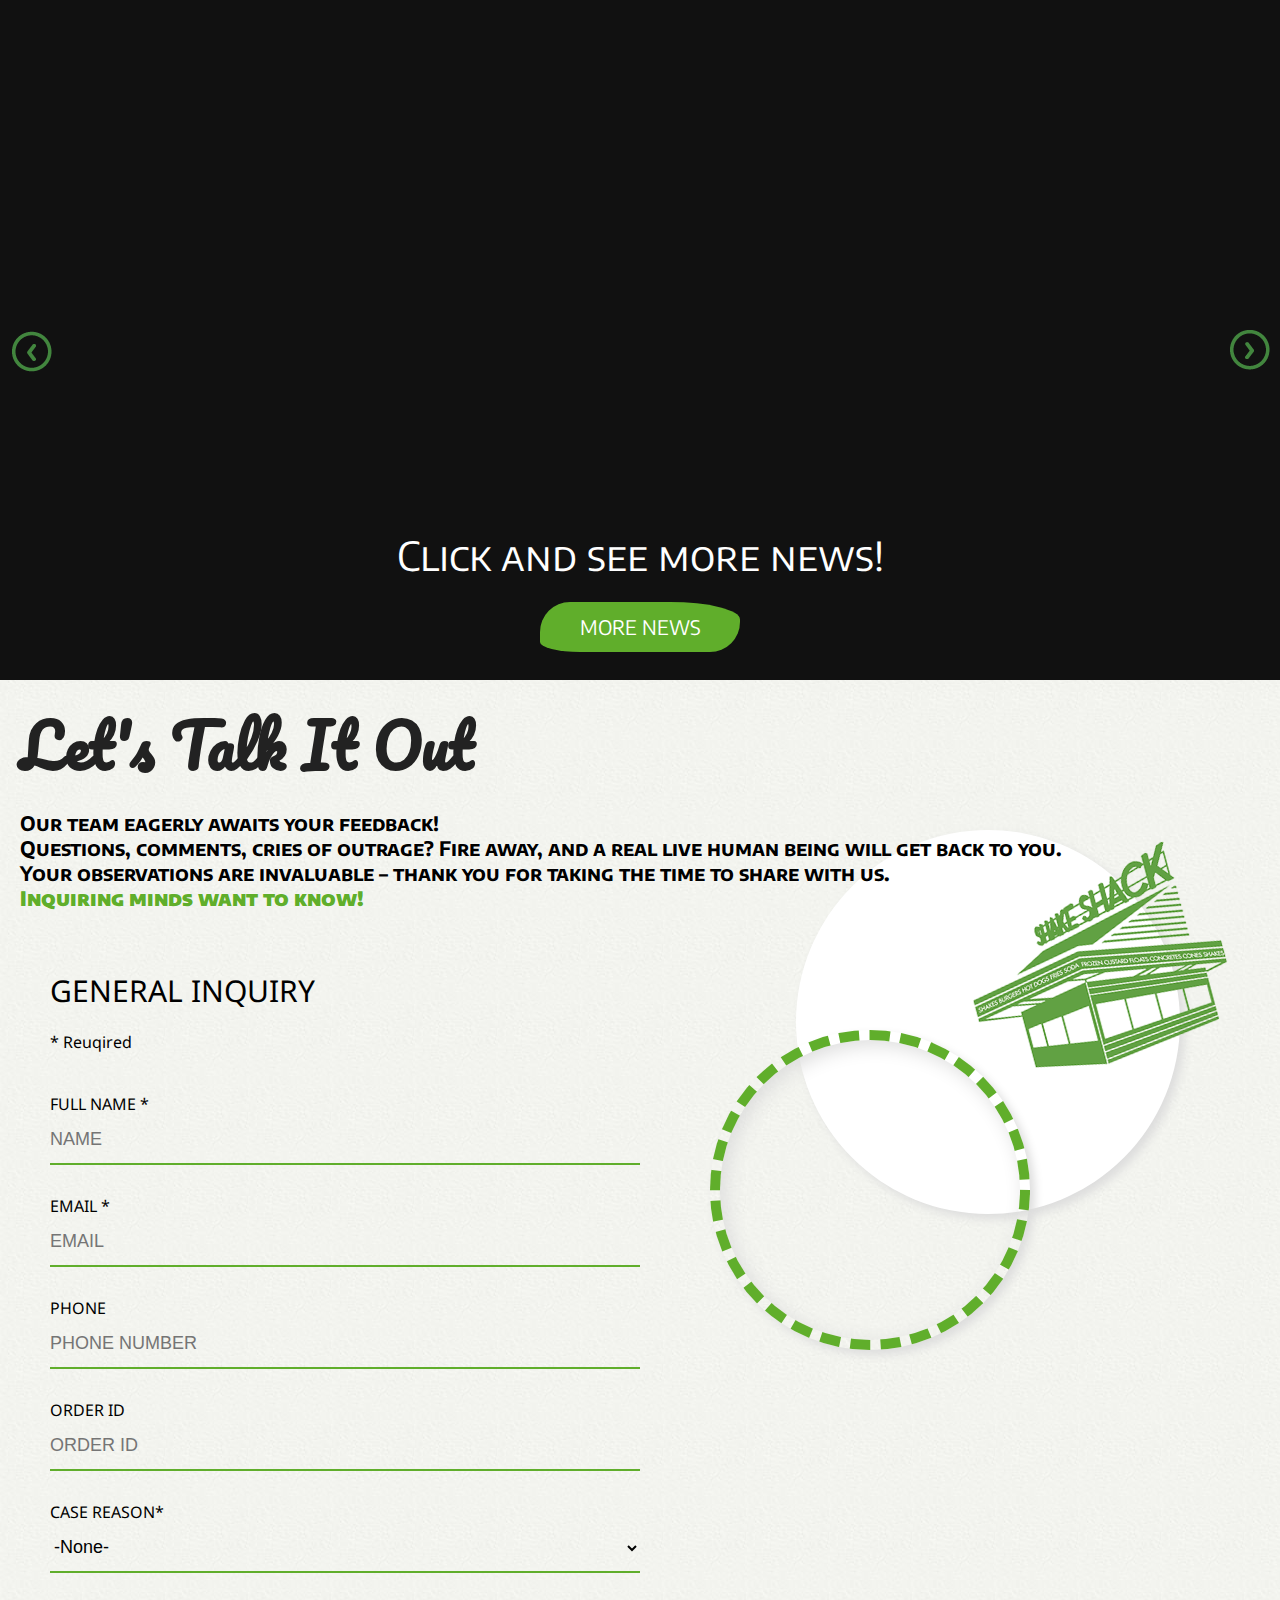
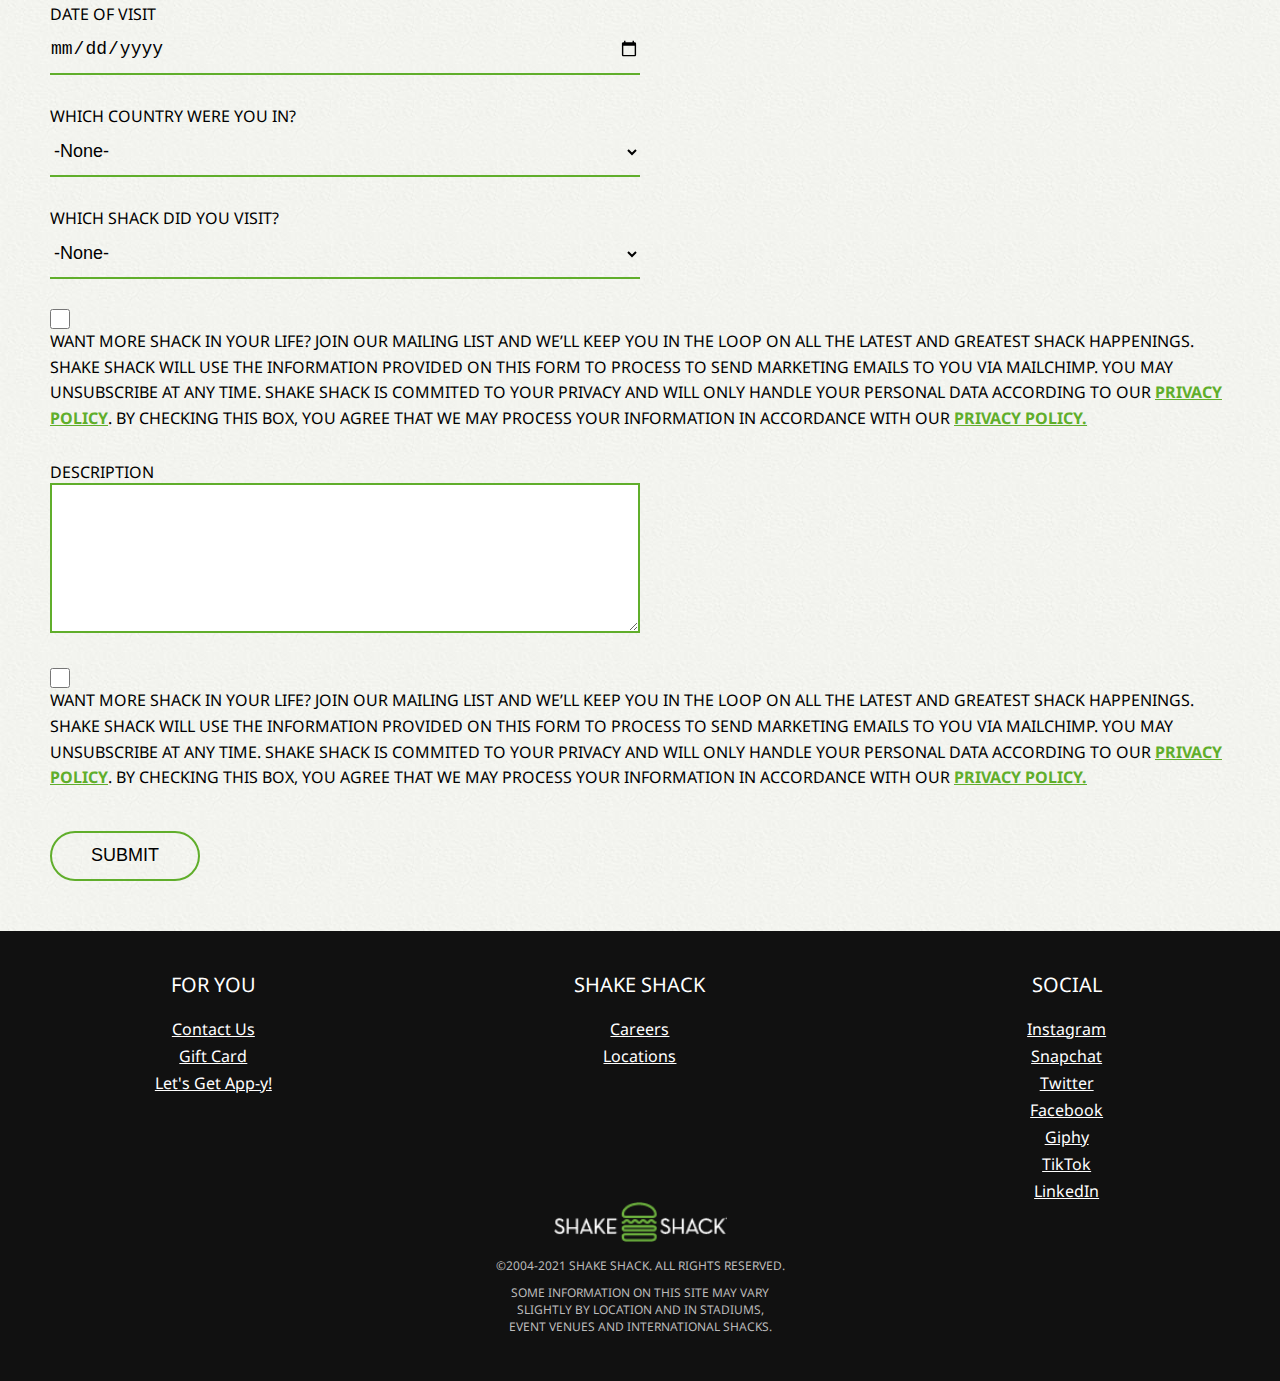
==== commit 0f24f801: "edit" ====
--- a/index.html
+++ b/index.html
@@ -126,6 +126,10 @@
                 <li class="main-left-arrow"></li>
                 <li class="main-right-arrow"></li>
             </ul>
+            <p>Click and see more news!</p>
+            <div class="view-more">
+                <a href="#"><span>MORE NEWS</span></a>
+            </div>
         </div>
     </div>
     <div id="main-contact">
--- a/css/style.css
+++ b/css/style.css
@@ -97,6 +97,21 @@
 }
 */
 
+.view-more{
+    position: absolute;
+    width: 200px;height: 50px;text-align: center;line-height: 50px;
+    background-color: var(--main-color);
+    border-radius: 30px 35% 30px 20%;
+    transition: all 0.5s;
+}
+.view-more a{display: block;}
+.view-more a span{
+    color: #fff;font-family: 'Encode Sans SC', sans-serif;font-size: 20px;
+}
+.view-more:hover{
+    width: 210px;height: 70px;line-height: 70px;
+    border-radius: 50px 50% 60px 50%;
+}
 
 /*main-1*/
 #main-visual{
@@ -408,6 +423,19 @@
 #main-news .news-box .news-arrow li:nth-child(2){
     background: url(../img/arrow_sprite.png) 0 84px;
 }
+#main-news .news-box>p{
+    color: #fff;font-size: 40px;font-family: 'Encode Sans SC', sans-serif;
+    padding: 0 20px;
+    text-align: center;
+}
+#main-news .news-box .view-more{
+    bottom: -12%;left: 50%;
+    transform: translate(-50%);
+}
+#main-news .news-box .view-more:hover{
+    bottom: -14%;
+}
+
 /*main-4*/
 #main-contact{
     position: relative;
@@ -577,6 +605,17 @@
 
 /*미디어쿼리 768~1023 ~태블릿*/
 @media screen and (min-width:768px) and (max-width:1023px){
+    
+    .view-more{
+        width: 180px;height: 45px;line-height: 45px;
+    }
+    .view-more a span{
+        font-size: 18px;
+    }
+    .view-more:hover{
+        width: 200px;height: 55px;line-height: 55px;
+    }
+
     /*
     header nav .menu li:nth-child(2){margin-right: 15%;}
     header nav .menu li:nth-child(3){margin-left: 15%;}
@@ -640,7 +679,17 @@
     #main-news .news-box .news-arrow li:nth-child(2){
         background-position: 0 100px
     }
-    
+    #main-news .news-box>p{
+        font-size: 35px;
+        margin-top: -10px
+    }
+    #main-news .news-box .view-more{
+        bottom: -9%;
+    }
+    #main-news .news-box .view-more:hover{
+        bottom: -10%;
+    }
+
     #main-contact .contact-box>div.contact-white-cir{
         top: 200px;
         width: 50vw;height: 50vw;
@@ -662,6 +711,16 @@
 }
 /*미디어쿼리 ~767 ~모바일*/
 @media screen and (max-width:767px){
+    .view-more{
+        width: 26vw;height: 7vw;line-height: 7vw;
+    }
+    .view-more a span{
+        font-size: 2vw;
+    }
+    .view-more:hover{
+        width: 28vw;height: 8vw;line-height: 8vw;
+    }
+    
     /*
     header nav .menu{
         display: none
@@ -759,7 +818,7 @@
         display: none;
     }
     
-    #main-news{
+    #main-news {
         height: 80vw;
     }
     #main-news .news-box h1{
@@ -767,6 +826,9 @@
         padding: 20px;
         text-align: center;
     }
+    #main-news .news-box .news-slide{
+        margin-top: -30px
+    }
     #main-news .news-box .news-slide .news-list{
         width: 155%;height: 40vw;
         margin-left: -27.3%;
@@ -787,8 +849,30 @@
         display: none;
     }
     #main-news .news-box .news-arrow{
-        top: 41vw;
-    }
+        top:38vw;
+    }
+    #main-news .news-box .news-arrow li{
+        width: 5vw;height: 5vw;
+    }
+    #main-news .news-box .news-arrow li:nth-child(1){
+        background: url(../img/arrow_sprite.png) 0 0;
+        background-size: 15vw;
+    }
+    #main-news .news-box .news-arrow li:nth-child(2){
+        background: url(../img/arrow_sprite.png) 0 10vw;
+        background-size: 15vw
+    }
+    #main-news .news-box>p{
+        font-size: 4vw;
+        margin-top: -20px
+    }
+    #main-news .news-box .view-more{
+        bottom: -15%;
+    }
+    #main-news .news-box .view-more:hover{
+        bottom: -16%;
+    }
+
     
     #main-contact .contact-box h1{
         font-size: 10vw;
@@ -811,7 +895,6 @@
         top: 180px;right: 20px;
         width: 50vw;height: 50vw;
     }
-    
     #main-contact .contact-box form{
         padding: 30px;
     }
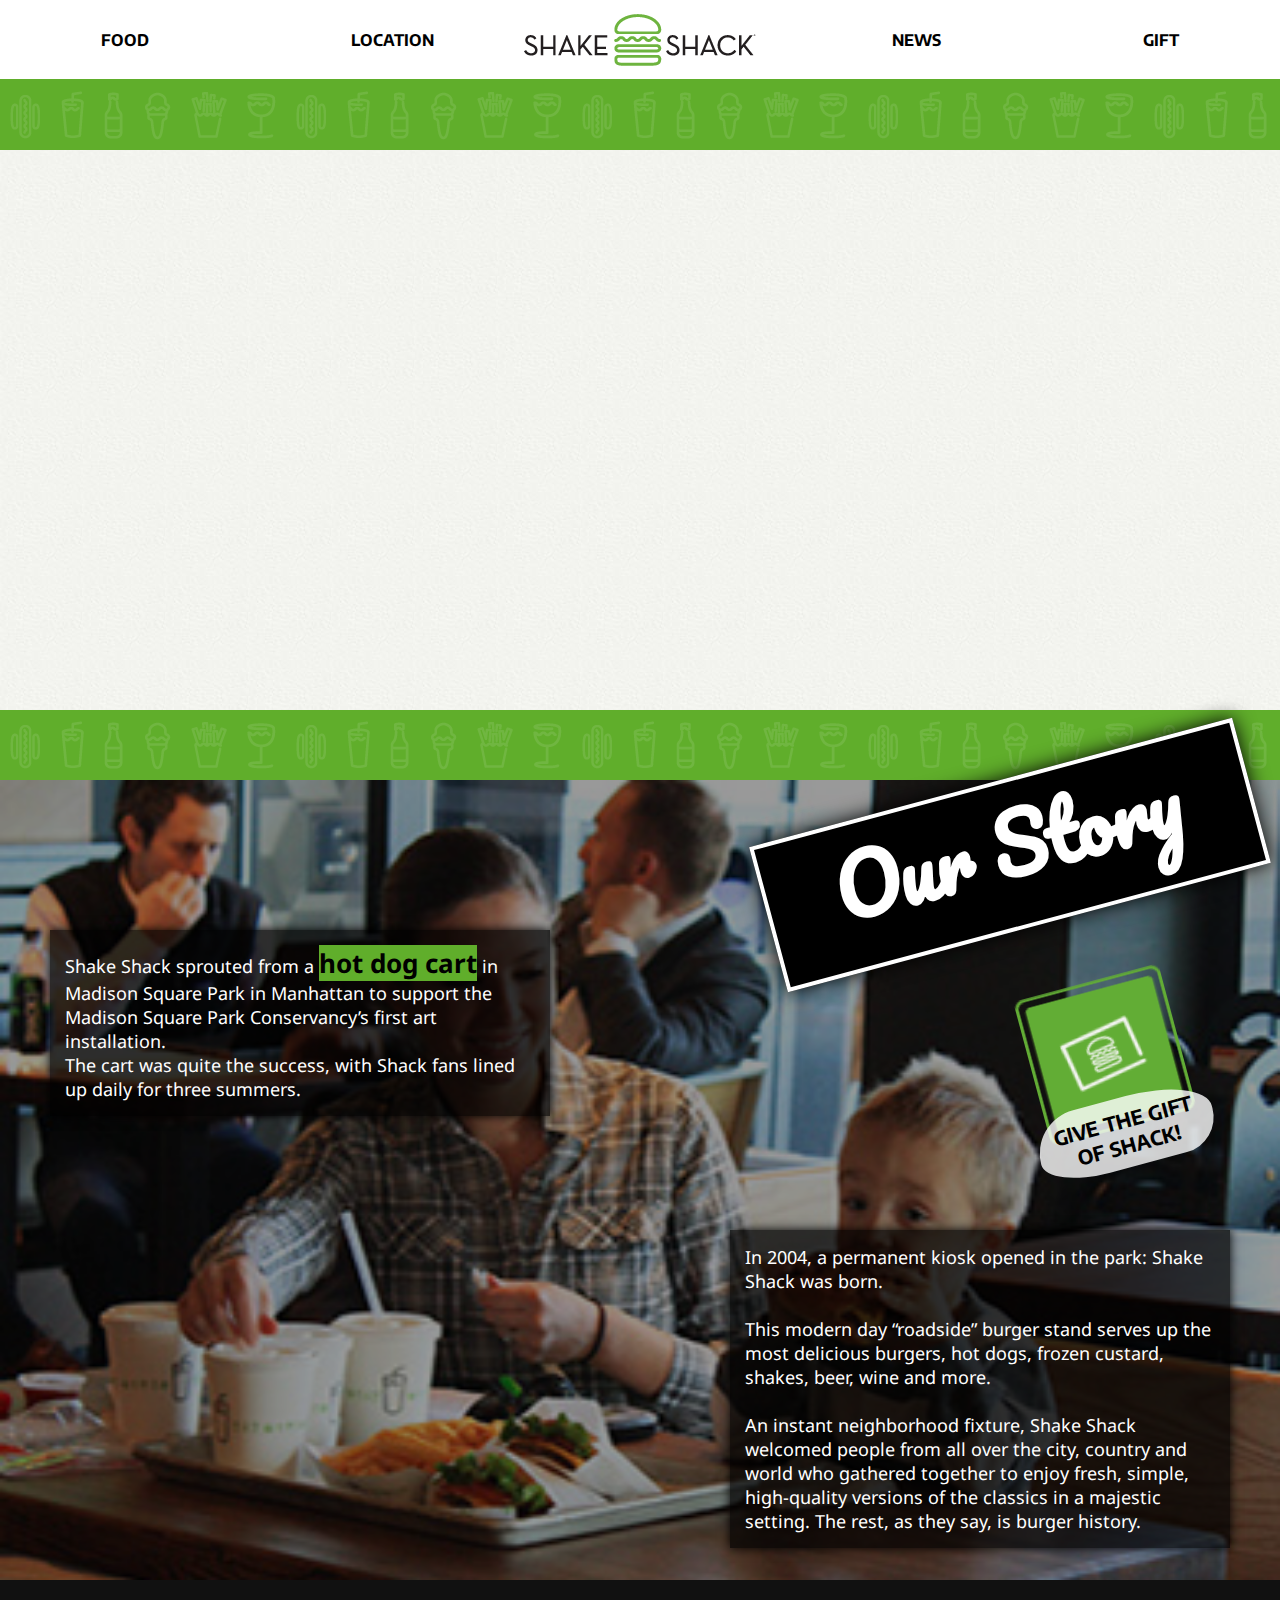
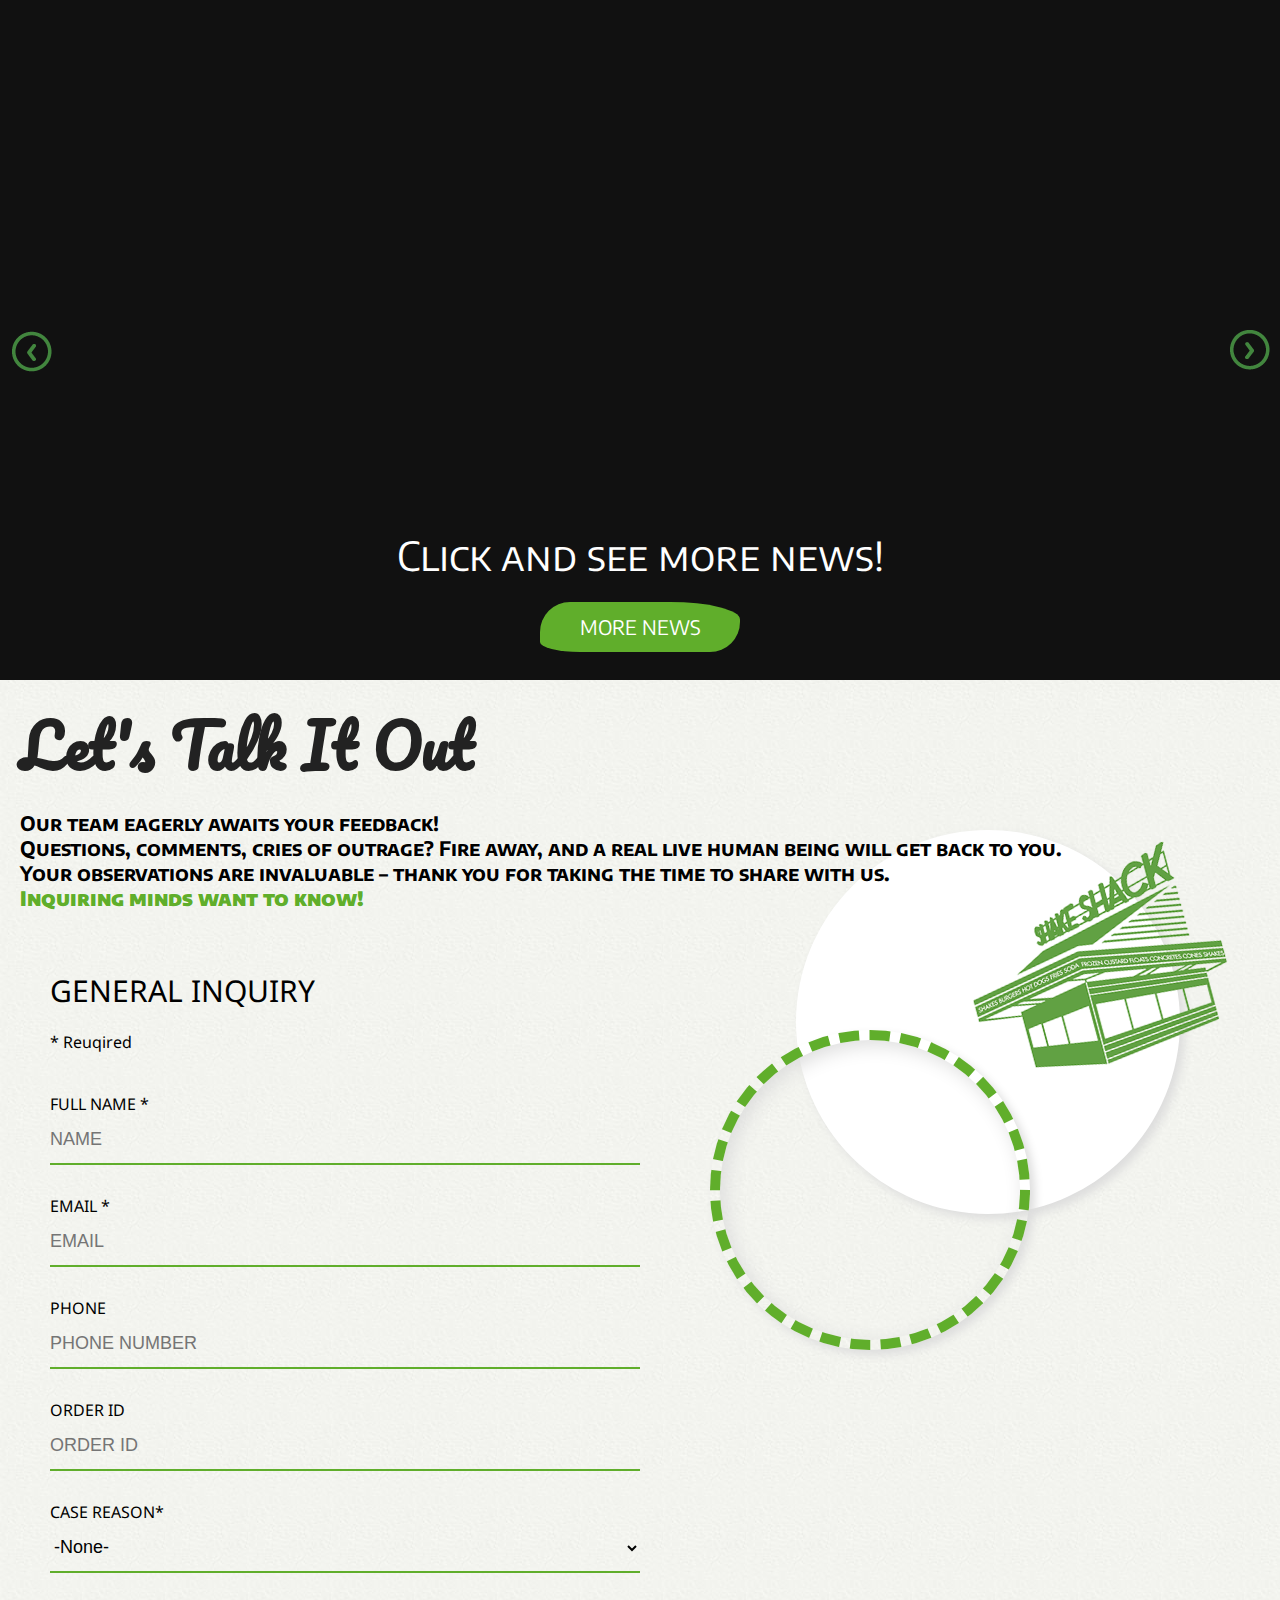
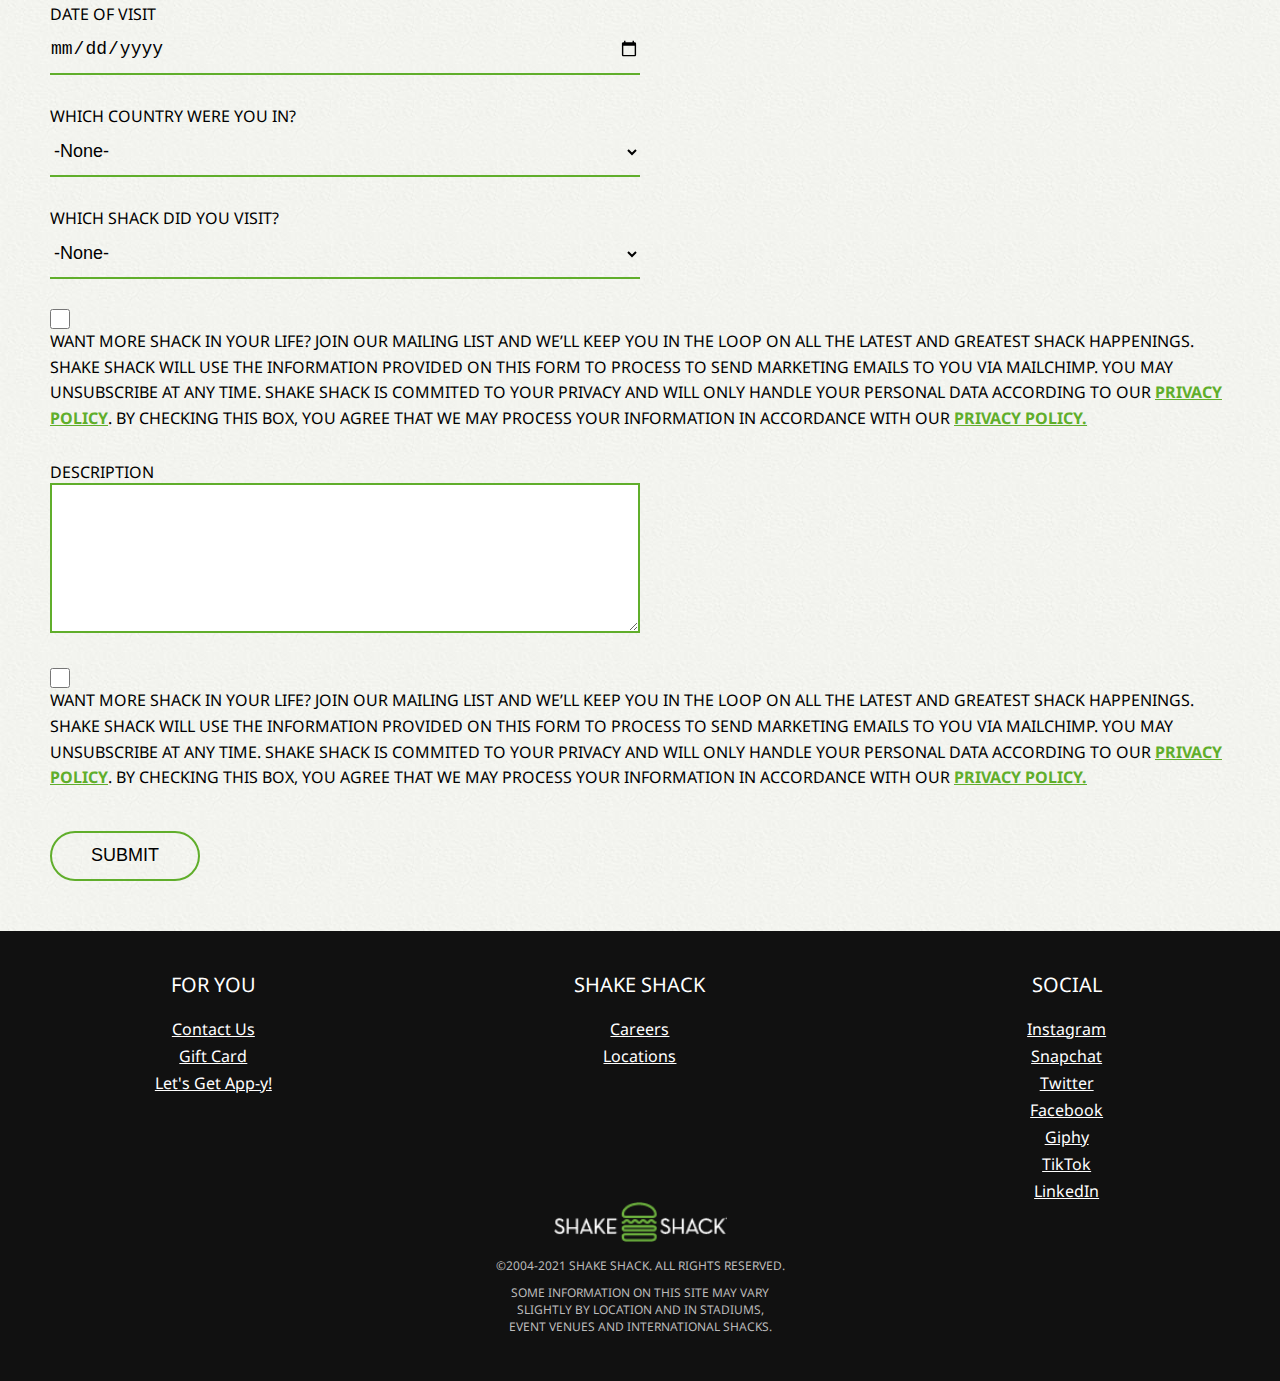
==== commit 9db15fa6: "edit" ====
--- a/index.html
+++ b/index.html
@@ -5,7 +5,9 @@
     <meta name="viewport" content="width=device-width, initial-scale=1.0">
     
     <link rel="stylesheet" href="css/reset.css">
-    <link rel="stylesheet" href="css/style.css">
+    <link rel="stylesheet" href="css/main-style.css">
+    <link rel="stylesheet" href="css/header.css">
+    <link rel="stylesheet" href="css/footer.css">
     <link rel="stylesheet" href="https://cdnjs.cloudflare.com/ajax/libs/font-awesome/5.8.2/css/all.min.css"/>
     
     <script src="js/jquery-3.6.0.min.js"></script>
@@ -15,7 +17,7 @@
             $("#footer-wrap").load("footer.html");
         });
     </script>
-    <script src="js/script.js"></script>
+    <script src="js/main-script.js"></script>
     
     
     <title>ShakeShack</title>
--- a/css/main-style.css
+++ b/css/main-style.css
@@ -0,0 +1,951 @@
+/*
+
+header{
+    position: relative;
+    width: 100%;height: 80px;
+    background-color: #fff;
+    border-bottom: 1px solid var(--main-color);
+}
+header nav{
+    position: relative;
+    max-width: 1280px;
+    margin: 0 auto;
+}
+header nav .header-logo{
+    position: relative;
+    z-index: 1;
+    width: 250px;height: 80px;
+    margin: 0 auto;
+    background: url(../img/shakeshack_logo.png) no-repeat center;
+}
+header nav .header-logo a{
+    display: block;
+    width: 100%;height: 80px;
+}
+header nav .menu{
+    display: flex;
+    position: absolute;
+    top:0;left: 0;
+    width:100%;height: 80px;
+    justify-content: space-around;
+    align-items: center;
+}
+header nav .menu li:nth-child(2){margin-right: 10%;}
+header nav .menu li:nth-child(3){margin-left: 10%;}
+header nav .menu li a{
+    font-weight: bold;font-family: 'Encode Sans SC', sans-serif;
+}
+header .mobile-bar{
+    display:none;
+    position: absolute;
+    top: 20px;right: 20px;
+    cursor: pointer;
+    z-index: 3;
+}
+header .mobile-bar div{
+    width: 32px;height: 4px;
+    background-color: var(--main-color);
+    margin: 7px 0;
+    transform-origin: left;
+    transition: all 0.5s;
+}
+header .mobile-bar div:nth-child(1){transform: rotate(0deg) translate(0px,0px);}
+header .mobile-bar div:nth-child(2){transform-origin: center;transform: rotateY(0deg);}
+header .mobile-bar div:nth-child(3){transform: rotate(0deg) translate(0px,0px);}
+header .mobile-nav{
+    position: fixed;top: 0;left: 0;
+    z-index: 2;
+    width: 100%;height: 100%;
+    background-color: var(--main-color);
+    border-radius: 100%;
+    transform: scale(0);
+    transition: all 1s;
+}
+header .mobile-nav .mobile-nav-bg{
+    position: absolute;
+    background-color: var(--main-color);
+    transition: all 1.5s ;
+    transform: scale(0);
+}
+header .mobile-nav .mobile-nav-bg1{
+    top: 280px;left: 20px;
+    width: 130px;height: 120px;
+    border-radius: 80% 70px 60% 60px;
+}
+header .mobile-nav .mobile-nav-bg2{
+    top: 80px;left: 520px;
+    width: 60px;height: 80px;
+    border-radius: 80% 50px 50% 80px;
+}
+header .mobile-nav ul{
+    position: relative;
+    display: flex;height: 100%;
+    flex-direction: column;
+    justify-content: center;
+    text-align: center;
+}
+header .mobile-nav ul li{
+    width: 100%;height: 50px;
+    margin: 25px 0;
+    font-size: 6vw;font-weight: bold;
+}
+header .mobile-nav ul li a{
+    font-family: 'Encode Sans SC', sans-serif;
+    color: #fff;
+}
+*/
+
+.view-more{
+    position: absolute;
+    width: 200px;height: 50px;text-align: center;line-height: 50px;
+    background-color: var(--main-color);
+    border-radius: 30px 35% 30px 20%;
+    transition: all 0.5s;
+}
+.view-more a{display: block;}
+.view-more a span{
+    color: #fff;font-family: 'Encode Sans SC', sans-serif;font-size: 20px;
+}
+.view-more:hover{
+    width: 210px;height: 70px;line-height: 70px;
+    border-radius: 50px 50% 60px 50%;
+}
+
+/*main-1*/
+#main-visual{
+    position: relative;
+    width: 100%;height: 700px;
+    overflow: hidden
+}
+#main-visual .visual-line{
+    position: absolute;
+    width: 100%;height: 70px;
+    background-color: var(--main-color);
+    overflow: hidden;
+}
+#main-visual .visual-line:nth-child(1){top: 0;}
+#main-visual .visual-line:nth-child(2){bottom: 0;}
+#main-visual .visual-line .visual-line-img{
+    position: absolute;
+    top: 0;left: 0;
+    width: 100%;height: 100%;
+    background: url(../img/photo_gallery_tile.png);
+    background-position: 0px;
+    animation: main-line 5s infinite linear;
+}
+@keyframes main-line{
+    from{background-position: 0%;}
+    to{background-position: 286px;}
+}
+#main-visual .visual-burger{
+    position: absolute;top:14px;left: 50%;
+    transform: translateX(-50%) scale(0);
+    width: 750px;height: 650px;
+    background: url(../img/bg2.png) no-repeat;
+    background-size: cover;
+    animation: main-burger 2.5s forwards cubic-bezier(0.18, 0.89, 0.32, 1.28);
+}
+@keyframes main-burger{
+    0%{transform: translateX(-50%) scale(0);}
+    40%{transform: translateX(-50%) scale(1.1);}
+    65%{transform: translateX(-50%) scale(0.9);}
+    100%{transform: translateX(-50%) scale(1);}
+}
+#main-visual .visual-txt{
+    position: relative;
+    max-width: 1280px;
+    margin: 0 auto;
+}
+#main-visual .visual-txt h1{
+    position:absolute;
+    font-size: 60px;
+    font-family: 'Pacifico', cursive;
+    background-color: #000;color: #fff;
+    width: 400px;height: 120px;
+    text-align: center;line-height: 120px;
+    box-shadow: 0 0 5px black;
+}
+#main-visual .visual-txt h1:nth-child(1){
+    top: 120px;left: 50px;
+    transform: rotateZ(4deg) scale(0);
+}
+#main-visual .visual-txt h1:nth-child(2){
+    top: 250px;left: 120px;
+    transform: rotateZ(-4deg) scale(0);
+}
+#main-visual .visual-txt h1.shake{
+    animation: main-shake 1s forwards cubic-bezier(0.18, 0.89, 0.32, 1.28);
+    animation-delay:0.5s;
+}
+#main-visual .visual-txt h1.shack{
+    animation: main-shack 1s forwards cubic-bezier(0.18, 0.89, 0.32, 1.28);
+    animation-delay:0.8s;
+}
+/*h1등장 애니메이션. 첫 등장 후 애니메이션 제거됨.*/
+@keyframes main-shake{
+    from{transform: rotateZ(-20deg) scale(0);}
+    to{transform: rotateZ(4deg);}
+}
+@keyframes main-shack{
+    from{transform: rotateZ(-20deg) scale(0);}
+    to{transform: rotateZ(-4deg);}
+}
+#main-visual .visual-txt h1:nth-child(1):hover{
+    animation: main-shake-hover .2s infinite linear;
+}
+#main-visual .visual-txt h1:nth-child(2):hover{
+    animation: main-shake-hover .2s infinite linear;
+}
+@keyframes main-shake-hover{
+    0%{transform: rotateZ(4deg);}
+    50%{transform: rotateZ(-4deg);}
+    100%{transform: rotateZ(4deg);}
+}
+@keyframes main-shack-hover{
+    0%{transform: rotateZ(-4deg);}
+    50%{transform: rotateZ(4deg);}
+    100%{transform: rotateZ(-4deg);}
+}
+#main-visual .visual-txt p{
+    opacity: 0;
+    position:absolute;top: 450px;
+    font-size: 30px;font-family: 'Encode Sans SC';
+    background-color: var(--main-color);color: #fff;
+    width: 600px;
+    padding: 10px;
+    box-shadow: 0 0 5px black;
+    animation: main-txt .5s forwards cubic-bezier(0.18, 0.89, 0.32, 1.28);
+    animation-delay: 2s;
+}
+@keyframes main-txt{
+    from{right:0;opacity: 0;}
+    to{right:50px;opacity: 1;}
+}
+/*main-2*/
+#main-story{
+    position: relative;
+    background-color: #000;
+    width: 100%;height: 800px;
+}
+#main-story .story-bg{
+    position: absolute;
+    width: 100%;height: 100%;
+    background-color: #000;
+}
+#main-story .story-bg li{
+    position: absolute;
+    width: 100%;height: 100%;
+    filter: brightness(0.6);
+}
+#main-story .story-bg li:nth-child(1){
+    background: url(../img/main-story1.jpg) no-repeat center;
+    background-size: cover;
+}
+#main-story .story-bg li:nth-child(2){
+    background: url(../img/main-story2.jpg) no-repeat center;
+    background-size: cover;
+}
+#main-story .story-bg li:nth-child(3){
+    background: url(../img/main-story3.jpg) no-repeat center;
+    background-size: cover;
+}
+#main-story .story-txt{
+    position: relative;
+    max-width: 1280px;
+    margin: 0 auto;
+}
+#main-story .story-txt .our-story{
+    position: absolute;top: 0;right: 20px;
+    width: 500px;height: 150px;
+    font-family: 'Pacifico', cursive;font-size: 80px;
+    background-color: #000; color: #fff;
+    text-align: center;line-height: 120px;
+    border: 4px solid #fff;
+    box-shadow: 0 0 20px black;
+    transform: rotateZ(-15deg);
+}
+#main-story .story-txt>p{
+    position: absolute;
+    width: 500px;
+    padding: 15px;
+    background-color: rgba(0,0,0,0.7);
+    color: white;font-size: 18px;
+    box-shadow: 0 0 10px black;
+}
+#main-story .story-txt span{
+    font-weight: bold;font-size: 26px;
+    background-color: var(--main-color);
+    color: #000;
+    display: inline-block;
+    transform: scale(1);
+    animation: main-shake-hover .5s linear infinite;
+}
+#main-story .story-txt span:hover{
+    transform: scale(1.05);
+    animation:none;
+}
+#main-story .story-txt p:nth-child(3){
+    top: 150px;left: 50px;
+}
+#main-story .story-txt p:nth-child(4){
+    top: 450px;right:50px;
+}
+#main-story .story-txt .story-gift{
+    width: 150px;height: 150px;
+    position: absolute;
+    top:200px;right: 100px;
+    transform: rotateZ(-15deg);
+    cursor: pointer;
+}
+#main-story .story-txt .story-gift img{
+    width: 100%;
+}
+#main-story .story-txt .story-gift p{
+    position: absolute;bottom: -40px;left: -15px;
+    background-color: rgba(255,255,255,0.8);
+    color: #000;
+    text-align: center;font-family: 'Encode Sans SC';font-weight: bold;font-size: 20px;
+    width: 180px;
+    padding: 10px;
+    border-radius: 50px 50% 40px 40%
+}
+#main-story .story-txt .story-arrow{
+    position: absolute;
+    top: 100px;left: 400px;
+    display: none;
+}
+#main-story .story-txt .story-arrow img{width: 100%;}
+#main-story .story-txt .story-cartImg{
+    position: absolute;
+    top: 400px;left: 100px;
+    width: 400px;padding: 20px;
+    background-color: rgba(0,0,0,0.7);
+    box-shadow: 0 0 10px black;
+    transform: rotateZ(8deg);
+    display: none;
+}
+#main-story .story-txt .story-cartImg img{
+    width: 100%;
+}
+/*main-3*/
+#main-news{
+    position: relative;
+    background-color: #111;
+    width: 100%;height: 700px;
+}
+#main-news .news-box{
+    position: relative;
+    max-width: 1280px;
+    margin: 0 auto;
+}
+#main-news .news-box h1{
+    position: relative;
+    left: -100%;
+    color: #fff;
+    font-family: 'Pacifico', cursive;font-size: 60px;
+    padding: 20px;
+    line-height: 1.5;
+    transition: all 0.8s cubic-bezier(0.18, 0.89, 0.32, 1.28);
+}
+#main-news .news-box .news-slide{
+    width: 95%;
+    margin: 0 auto;
+    overflow: hidden;
+}
+#main-news .news-box .news-slide .news-list{
+    height: 330px;
+    display: flex;
+    justify-content: space-around;
+    align-items: center;
+}
+#main-news .news-box .news-slide .news-list li{
+    width: 15%;
+    padding: 10px;
+    background-color: rgba(0,0,0,0.3);
+    box-shadow: 0 0 12px rgba(255,255,255,0.1);
+    cursor: pointer;
+    filter: brightness(0.5);
+    transition: all 1.5s cubic-bezier(0, 1.49, 0.59, 0.82);
+}
+#main-news .news-box .news-slide .news-list li:nth-child(1){
+    margin-top: 60%;
+}
+#main-news .news-box .news-slide .news-list li:nth-child(2){
+    margin-top: 80%;
+}
+#main-news .news-box .news-slide .news-list li:nth-child(3){
+    margin-top: 100%;
+}
+#main-news .news-box .news-slide .news-list li:nth-child(4){
+    margin-top: 120%;
+}
+#main-news .news-box .news-slide .news-list li:nth-child(5){
+    margin-top: 140%;
+}
+#main-news .news-box .news-slide .news-list li.currentIdx{
+    width: 22%;
+    filter: brightness(1);
+    animation: main-news 0.5s forwards;
+}
+@keyframes main-news{
+    from{width: 10%;}
+    to{width: 22%;}
+}
+#main-news .news-box .news-slide .news-list li img{width: 100%;}
+#main-news .news-box .news-slide .news-list li p{
+    color: #fff;
+    padding-top: 10px;
+    font-size: 12px;
+    white-space: nowrap;
+    text-overflow: ellipsis;
+    overflow: hidden;
+}
+#main-news .news-box .news-slide .news-list li.currentIdx p{
+    font-size: 15px;
+}
+#main-news .news-box .news-arrow{
+    position: absolute;
+    top: 350px;left: 0;
+    padding: 0 10px;
+    width: 100%;
+    display: flex;
+    justify-content: space-between;
+}
+#main-news .news-box .news-arrow li{
+    width: 42px;height: 42px;
+    cursor: pointer;
+}
+#main-news .news-box .news-arrow li:nth-child(1){
+    background: url(../img/arrow_sprite.png) 0 0;
+}
+#main-news .news-box .news-arrow li:nth-child(2){
+    background: url(../img/arrow_sprite.png) 0 84px;
+}
+#main-news .news-box>p{
+    color: #fff;font-size: 40px;font-family: 'Encode Sans SC', sans-serif;
+    padding: 0 20px;
+    text-align: center;
+}
+#main-news .news-box .view-more{
+    bottom: -12%;left: 50%;
+    transform: translate(-50%);
+}
+#main-news .news-box .view-more:hover{
+    bottom: -14%;
+}
+
+/*main-4*/
+#main-contact{
+    position: relative;
+    width: 100%;;
+    overflow: hidden;
+}
+#main-contact .contact-box{
+    position: relative;
+    max-width: 1280px;
+    margin: 0 auto;
+}
+#main-contact .contact-box h1{
+    position: relative;
+    z-index: 1;
+    color: #222;
+    font-family: 'Pacifico', cursive;font-size: 60px;
+    padding: 20px;
+    line-height: 1.5;
+}
+#main-contact .contact-box>p{
+    position: relative;
+    z-index: 1;
+    padding: 0 20px;
+    font-family: 'Encode Sans SC', sans-serif;font-size: 20px;font-weight: bold;
+    text-shadow: 0 0 1px white,
+        0 0 1px white,
+        0 0 1px white;
+}
+#main-contact .contact-box strong{
+    color: var(--main-color);
+}
+#main-contact .contact-box>div{
+    position: absolute;
+}
+#main-contact .contact-box>div.contact-white-cir{
+    top: 150px;right:100px;
+    width: 30vw;height: 30vw;
+    background-color: #fff;
+    border-radius: 100%;
+    box-shadow: 5px 5px 10px #ddd;
+}
+#main-contact .contact-box>div.contact-dashed-cir{
+    top: 350px;right:250px;
+    width: 25vw;height: 25vw;
+    border: 10px dashed var(--main-color);
+    border-radius: 100%;
+    box-shadow: 5px 5px 10px #ddd,
+        inset 5px 5px 19px #ddd;
+    animation: main-cir 30s infinite linear;
+}
+@keyframes main-cir{
+    from{transform: rotateZ(0deg)}
+    to{transform: rotateZ(360deg)}
+}
+#main-contact .contact-box>div.contact-shop-img{
+    top: 180px; right: 50px;
+    width: 20vw;height: 20vw;
+    background: url(../img/home_sfsg_illustration.png) no-repeat;
+    background-size:contain;
+    transform: rotateZ(-15deg);
+}
+#main-contact .contact-box form{
+    position: relative;
+    z-index: 1;
+    padding: 50px;
+}
+#main-contact .contact-box form p{
+    padding: 10px 0;
+}
+#main-contact .contact-box form p:nth-child(1){
+    font-size: 30px
+}
+#main-contact .contact-box form label{
+    display: block;
+    padding-top: 30px
+}
+#main-contact .contact-box form input,
+#main-contact .contact-box form select{
+    background-color: transparent;
+    border: none;
+    outline: none;
+    border-bottom: 2px solid var(--main-color);
+    width: 50%;height: 50px;
+    font-size: 18px;
+}
+#main-contact .contact-box form textarea{
+    border: 2px solid var(--main-color);
+    width: 50%;height: 150px;
+    padding: 5px;
+}
+#main-contact .contact-box form input[type="checkbox"]{
+    width: 20px;height: 20px;
+    display: block;
+    margin-top: 30px;
+}
+#main-contact .contact-box form label[for="contact-info"],
+#main-contact .contact-box form label[for="contact-agree"]{
+    float: left;
+    padding:0;line-height: 1.6;
+    font-family: 
+}
+#main-contact .contact-box form label[for="contact-info"] strong,
+#main-contact .contact-box form label[for="contact-agree"] strong{
+    text-decoration: underline
+}
+#main-contact .contact-box form label{
+    clear: both;
+}
+#main-contact .contact-box form input[type="submit"]{
+    position: relative;
+    border: 2px solid var(--main-color);
+    width: 150px;
+    border-radius: 25px;
+    cursor: pointer;
+    margin-top: 40px;
+    transition: all 0.3s;
+}
+#main-contact .contact-box form input[type="submit"]:hover{
+    background-color: var(--main-color);color: #fff;
+}
+/*
+
+footer{
+    position: relative;
+    background-color: #111;
+    width: 100%;height: 450px;
+}
+footer .footer-box{
+    position: relative;
+    max-width: 1280px;
+    margin: 0 auto;
+}
+footer .footer-box .footer-ul-box{
+    display: flex;
+    justify-content: space-around;
+    padding-top: 40px;
+}
+footer .footer-box .footer-ul-box .footer-menu{
+    width:150px;text-align: center;
+    color: #fff;font-size: 20px;
+}
+footer .footer-box .footer-ul-box .footer-menu li{
+    padding-top: 5px;
+    font-size: 16px;
+}
+footer .footer-box .footer-ul-box .footer-menu li:first-child{
+    padding-top: 20px;
+}
+footer .footer-box .footer-ul-box .footer-menu li a{
+    color: #fff;
+    text-decoration: underline
+}
+footer .footer-box .footer-logo{
+    width: 173px;height: 55px;
+    margin: 0 auto;
+    background: url(../img/shakeshack_logo_footer.png) no-repeat;
+    background-size: contain
+}
+footer .footer-box .footer-rights{
+    width: 500px;
+    margin: 0 auto;
+    text-align: center;color: #bbb;
+    font-size: 12px;
+}
+footer .footer-box .footer-rights li:first-child{padding-bottom: 10px;}
+*/
+
+
+/*미디어쿼리 768~1023 ~태블릿*/
+@media screen and (min-width:768px) and (max-width:1023px){
+    
+    .view-more{
+        width: 180px;height: 45px;line-height: 45px;
+    }
+    .view-more a span{
+        font-size: 18px;
+    }
+    .view-more:hover{
+        width: 200px;height: 55px;line-height: 55px;
+    }
+
+    /*
+    header nav .menu li:nth-child(2){margin-right: 15%;}
+    header nav .menu li:nth-child(3){margin-left: 15%;}
+    */
+    #main-visual .visual-burger{
+        top:60px;
+        width: 650px;height: 550px;
+    }
+    #main-visual .visual-txt h1{
+        font-size: 50px;
+        width: 350px;height: 100px;
+        line-height: 100px;
+    }
+    #main-visual .visual-txt h1:nth-child(1){
+        top: 130px;left: 50px;
+        transform: rotateZ(4deg) scale(0);
+    }
+    #main-visual .visual-txt h1:nth-child(2){
+        top: 240px;left: 120px;
+        transform: rotateZ(-4deg) scale(0);
+    }
+    #main-visual .visual-txt p{
+        top: 450px;
+        font-size: 25px;
+        width: 500px;
+    }
+    #main-story .story-txt .our-story{
+        top:-30px;
+        width: 400px;height: 130px;
+        font-size: 70px;line-height: 100px;
+    }
+    #main-story .story-txt>p{
+        width: 400px;
+        font-size: 16px;
+    }
+    #main-story .story-txt span{
+        font-size: 24px;
+    }
+    #main-story .story-txt .story-arrow{
+        top: 120px;left: 300px;
+        width: 300px;
+    }
+    #main-story .story-txt .story-cartImg{
+        top:380px;left: 50px;
+        width: 350px;
+    }
+    #main-news .news-box h1{
+        font-size: 50px;
+    }
+    #main-news .news-box .news-slide .news-list{
+        width: 155%;height: 400px;
+        margin-left: -27.3%;
+    }
+    #main-news .news-box .news-arrow li{
+        width: 50px;height: 50px;
+    }
+    #main-news .news-box .news-arrow li:nth-child(1),
+    #main-news .news-box .news-arrow li:nth-child(2){
+        background-size: 300% 300%;
+    }
+    #main-news .news-box .news-arrow li:nth-child(2){
+        background-position: 0 100px
+    }
+    #main-news .news-box>p{
+        font-size: 35px;
+        margin-top: -10px
+    }
+    #main-news .news-box .view-more{
+        bottom: -9%;
+    }
+    #main-news .news-box .view-more:hover{
+        bottom: -10%;
+    }
+
+    #main-contact .contact-box>div.contact-white-cir{
+        top: 200px;
+        width: 50vw;height: 50vw;
+    }
+    #main-contact .contact-box>div.contact-dashed-cir{
+        top: 350px;right:200px;
+        width: 45vw;height: 45vw;
+    }
+    #main-contact .contact-box>div.contact-shop-img{
+        top: 230px;
+        width: 40vw;height: 40vw;
+    }
+    #main-contact .contact-box form textarea{
+        width: 100%;
+    }
+    
+    
+
+}
+/*미디어쿼리 ~767 ~모바일*/
+@media screen and (max-width:767px){
+    .view-more{
+        width: 26vw;height: 7vw;line-height: 7vw;
+    }
+    .view-more a span{
+        font-size: 2vw;
+    }
+    .view-more:hover{
+        width: 28vw;height: 8vw;line-height: 8vw;
+    }
+    
+    /*
+    header nav .menu{
+        display: none
+    }
+    header nav .header-logo{
+        margin-left: 10px;
+        width: 200px;
+        background-size: contain;
+    }
+    header .mobile-bar{display:block;}
+    */
+    #main-visual{
+        height: 500px;
+    }
+    #main-visual .visual-line{
+        height: 50px;
+    }
+    #main-visual .visual-line .visual-line-img{
+        background-size: contain;
+        animation: main-line 10s infinite linear;
+    }
+    #main-visual .visual-burger{
+        top:90px;
+        transform: translateX(-50%) scale(0);
+        width: 320px;height: 290px;
+    }
+    #main-visual .visual-txt h1{
+        font-size: 30px;
+        width: 170px;height: 70px;line-height: 70px;
+    }
+    #main-visual .visual-txt h1:nth-child(1){
+        top: 70px;left: 20px;
+    }
+    #main-visual .visual-txt h1:nth-child(2){
+        top: 130px;left: 50px;
+    }
+    #main-visual .visual-txt p{
+        top: 320px;
+        font-size: 16px;
+        width: 280px;
+    }
+    @keyframes main-txt{
+        from{right:0;opacity: 0;}
+        to{right:20px;opacity: 1;}
+    }
+    
+    #main-story{
+        height: 600px;
+    }
+    #main-story .story-txt .our-story{
+        width: 200px;height: 80px;
+        font-size: 35px;line-height: 65px;
+        z-index: 1;
+        left: 50%;transform: translateX(-50%) rotateZ(-15deg);
+        top: -20px;
+    }
+    #main-story .story-txt>p{
+        width: 80%;font-size: 12px;
+    }
+    #main-story .story-txt span{
+        font-size: 15px
+    }
+    #main-story .story-txt p:nth-child(3){
+        top: 70px;
+        left: 50%;
+        transform: translateX(-50%);
+    }
+    #main-story .story-txt p:nth-child(4){
+        top: 380px;left: 50%;
+        font-size: 10px;
+        transform: translateX(-50%);
+    }
+    #main-story .story-txt .story-gift{
+        transform: rotateZ(0deg);
+        width: 50px;height: 50px;
+        top:323px;left:10%;
+    }
+    #main-story .story-txt .story-gift p{
+        top: 10px;left: 55px;
+        padding: 7px;
+        font-size: 12px;
+        width: 180px;height: 30px;
+    }
+    #main-story .story-txt .story-arrow{
+        width: 200px;
+        top: 70px;left: 20vw;
+        display: none;
+    }
+    #main-story .story-txt .story-cartImg{
+        top: 200px;left: 20%;
+        width: 200px;padding: 20px;
+        background-color: rgba(0,0,0,0.7);
+        box-shadow: 0 0 10px black;
+        transform: rotateZ(8deg);
+        display: none;
+    }
+    
+    #main-news {
+        height: 80vw;
+    }
+    #main-news .news-box h1{
+        font-size: 6vw;
+        padding: 20px;
+        text-align: center;
+    }
+    #main-news .news-box .news-slide{
+        margin-top: -30px
+    }
+    #main-news .news-box .news-slide .news-list{
+        width: 155%;height: 40vw;
+        margin-left: -27.3%;
+    }
+    #main-news .news-box .news-slide .news-list li{
+        width: 13%;
+    }
+    #main-news .news-box .news-slide .news-list li.currentIdx{
+        width: 18%;
+        filter: brightness(1);
+        animation: main-news 0.5s forwards;
+    }
+    @keyframes main-news{
+        from{width: 10%;}
+        to{width: 18%;}
+    }
+    #main-news .news-box .news-slide .news-list li p{
+        display: none;
+    }
+    #main-news .news-box .news-arrow{
+        top:38vw;
+    }
+    #main-news .news-box .news-arrow li{
+        width: 5vw;height: 5vw;
+    }
+    #main-news .news-box .news-arrow li:nth-child(1){
+        background: url(../img/arrow_sprite.png) 0 0;
+        background-size: 15vw;
+    }
+    #main-news .news-box .news-arrow li:nth-child(2){
+        background: url(../img/arrow_sprite.png) 0 10vw;
+        background-size: 15vw
+    }
+    #main-news .news-box>p{
+        font-size: 4vw;
+        margin-top: -20px
+    }
+    #main-news .news-box .view-more{
+        bottom: -15%;
+    }
+    #main-news .news-box .view-more:hover{
+        bottom: -16%;
+    }
+
+    
+    #main-contact .contact-box h1{
+        font-size: 10vw;
+        text-align: center;
+    }
+    #main-contact .contact-box>p{
+        font-size: 3vw;
+        text-align: center;
+    }
+    #main-contact .contact-box>div.contact-white-cir{
+        top: 200px;right:20px;
+        width: 60vw;height: 60vw;
+    }
+    #main-contact .contact-box>div.contact-dashed-cir{
+        top: 280px;right:80px;
+        width: 55vw;height: 55vw;
+        border: 6px dashed var(--main-color);
+    }
+    #main-contact .contact-box>div.contact-shop-img{
+        top: 180px;right: 20px;
+        width: 50vw;height: 50vw;
+    }
+    #main-contact .contact-box form{
+        padding: 30px;
+    }
+    #main-contact .contact-box form p{
+        font-size: 12px;
+    }
+    #main-contact .contact-box form p:nth-child(1){
+        font-size: 5vw
+    }
+    #main-contact .contact-box form label{
+        padding-top: 20px;
+        font-size: 14px;
+    }
+    #main-contact .contact-box form input,
+    #main-contact .contact-box form select{
+        width: 80%;height: 50px;
+        font-size: 14px;
+    }
+    #main-contact .contact-box form textarea{
+        width: 100%;height: 100px;
+    }
+    #main-contact .contact-box form input[type="checkbox"]{
+        width: 15px;height: 15px;
+        margin-top: 20px;
+    }
+    #main-contact .contact-box form label[for="contact-info"],
+    #main-contact .contact-box form label[for="contact-agree"]{
+        float: left;
+        padding:0;line-height: 1.6;
+        font-size: 2vw;
+    }
+    
+    #main-contact .contact-box form input[type="submit"]{
+        width: 120px;height: 40px;
+        margin-top: 20px;
+    }
+/*
+    footer{height: 420px;}
+    footer .footer-box .footer-ul-box .footer-menu{
+        font-size: 3vw;
+    }
+    footer .footer-box .footer-ul-box .footer-menu li{
+        font-size: 2vw;
+    }
+    footer .footer-box .footer-logo{
+        width: 153px;
+    }
+    footer .footer-box .footer-rights{
+        width: 220px;
+        font-size: 10px;
+    }
+    footer .footer-box .footer-rights li:first-child{padding-bottom: 10px;}
+    */
+    
+}--- a/css/header.css
+++ b/css/header.css
@@ -0,0 +1,111 @@
+/*header*/
+header{
+    position: relative;
+    width: 100%;height: 80px;
+    background-color: #fff;
+    border-bottom: 1px solid var(--main-color);
+}
+header nav{
+    position: relative;
+    max-width: 1280px;
+    margin: 0 auto;
+}
+header nav .header-logo{
+    position: relative;
+    z-index: 1;
+    width: 250px;height: 80px;
+    margin: 0 auto;
+    background: url(../img/shakeshack_logo.png) no-repeat center;
+}
+header nav .header-logo a{
+    display: block;
+    width: 100%;height: 80px;
+}
+header nav .menu{
+    display: flex;
+    position: absolute;
+    top:0;left: 0;
+    width:100%;height: 80px;
+    justify-content: space-around;
+    align-items: center;
+}
+header nav .menu li:nth-child(2){margin-right: 10%;}
+header nav .menu li:nth-child(3){margin-left: 10%;}
+header nav .menu li a{
+    font-weight: bold;font-family: 'Encode Sans SC', sans-serif;
+}
+header .mobile-bar{
+    display:none;
+    position: absolute;
+    top: 20px;right: 20px;
+    cursor: pointer;
+    z-index: 3;
+}
+header .mobile-bar div{
+    width: 32px;height: 4px;
+    background-color: var(--main-color);
+    margin: 7px 0;
+    transform-origin: left;
+    transition: all 0.5s;
+}
+header .mobile-bar div:nth-child(1){transform: rotate(0deg) translate(0px,0px);}
+header .mobile-bar div:nth-child(2){transform-origin: center;transform: rotateY(0deg);}
+header .mobile-bar div:nth-child(3){transform: rotate(0deg) translate(0px,0px);}
+header .mobile-nav{
+    position: fixed;top: 0;left: 0;
+    z-index: 2;
+    width: 100%;height: 100%;
+    background-color: var(--main-color);
+    border-radius: 100%;
+    transform: scale(0);
+    transition: all 1s;
+}
+header .mobile-nav .mobile-nav-bg{
+    position: absolute;
+    background-color: var(--main-color);
+    transition: all 1.5s ;
+    transform: scale(0);
+}
+header .mobile-nav .mobile-nav-bg1{
+    top: 280px;left: 20px;
+    width: 130px;height: 120px;
+    border-radius: 80% 70px 60% 60px;
+}
+header .mobile-nav .mobile-nav-bg2{
+    top: 80px;left: 520px;
+    width: 60px;height: 80px;
+    border-radius: 80% 50px 50% 80px;
+}
+header .mobile-nav ul{
+    position: relative;
+    display: flex;height: 100%;
+    flex-direction: column;
+    justify-content: center;
+    text-align: center;
+}
+header .mobile-nav ul li{
+    width: 100%;height: 50px;
+    margin: 25px 0;
+    font-size: 6vw;font-weight: bold;
+}
+header .mobile-nav ul li a{
+    font-family: 'Encode Sans SC', sans-serif;
+    color: #fff;
+}
+/*미디어쿼리 768~1023 ~태블릿*/
+@media screen and (min-width:768px) and (max-width:1023px){
+    header nav .menu li:nth-child(2){margin-right: 15%;}
+    header nav .menu li:nth-child(3){margin-left: 15%;}
+}
+/*미디어쿼리 ~767 ~모바일*/
+@media screen and (max-width:767px){
+    header nav .menu{
+        display: none
+    }
+    header nav .header-logo{
+        margin-left: 10px;
+        width: 200px;
+        background-size: contain;
+    }
+    header .mobile-bar{display:block;}
+}--- a/css/footer.css
+++ b/css/footer.css
@@ -0,0 +1,62 @@
+footer{
+    position: relative;
+    background-color: #111;
+    width: 100%;height: 450px;
+}
+footer .footer-box{
+    position: relative;
+    max-width: 1280px;
+    margin: 0 auto;
+}
+footer .footer-box .footer-ul-box{
+    display: flex;
+    justify-content: space-around;
+    padding-top: 40px;
+}
+footer .footer-box .footer-ul-box .footer-menu{
+    width:150px;text-align: center;
+    color: #fff;font-size: 20px;
+}
+footer .footer-box .footer-ul-box .footer-menu li{
+    padding-top: 5px;
+    font-size: 16px;
+}
+footer .footer-box .footer-ul-box .footer-menu li:first-child{
+    padding-top: 20px;
+}
+footer .footer-box .footer-ul-box .footer-menu li a{
+    color: #fff;
+    text-decoration: underline
+}
+footer .footer-box .footer-logo{
+    width: 173px;height: 55px;
+    margin: 0 auto;
+    background: url(../img/shakeshack_logo_footer.png) no-repeat;
+    background-size: contain
+}
+footer .footer-box .footer-rights{
+    width: 500px;
+    margin: 0 auto;
+    text-align: center;color: #bbb;
+    font-size: 12px;
+}
+footer .footer-box .footer-rights li:first-child{padding-bottom: 10px;}
+
+/*미디어쿼리 ~767 ~모바일*/
+@media screen and (max-width:767px){
+    footer{height: 420px;}
+    footer .footer-box .footer-ul-box .footer-menu{
+        font-size: 3vw;
+    }
+    footer .footer-box .footer-ul-box .footer-menu li{
+        font-size: 2vw;
+    }
+    footer .footer-box .footer-logo{
+        width: 153px;
+    }
+    footer .footer-box .footer-rights{
+        width: 220px;
+        font-size: 10px;
+    }
+    footer .footer-box .footer-rights li:first-child{padding-bottom: 10px;}
+}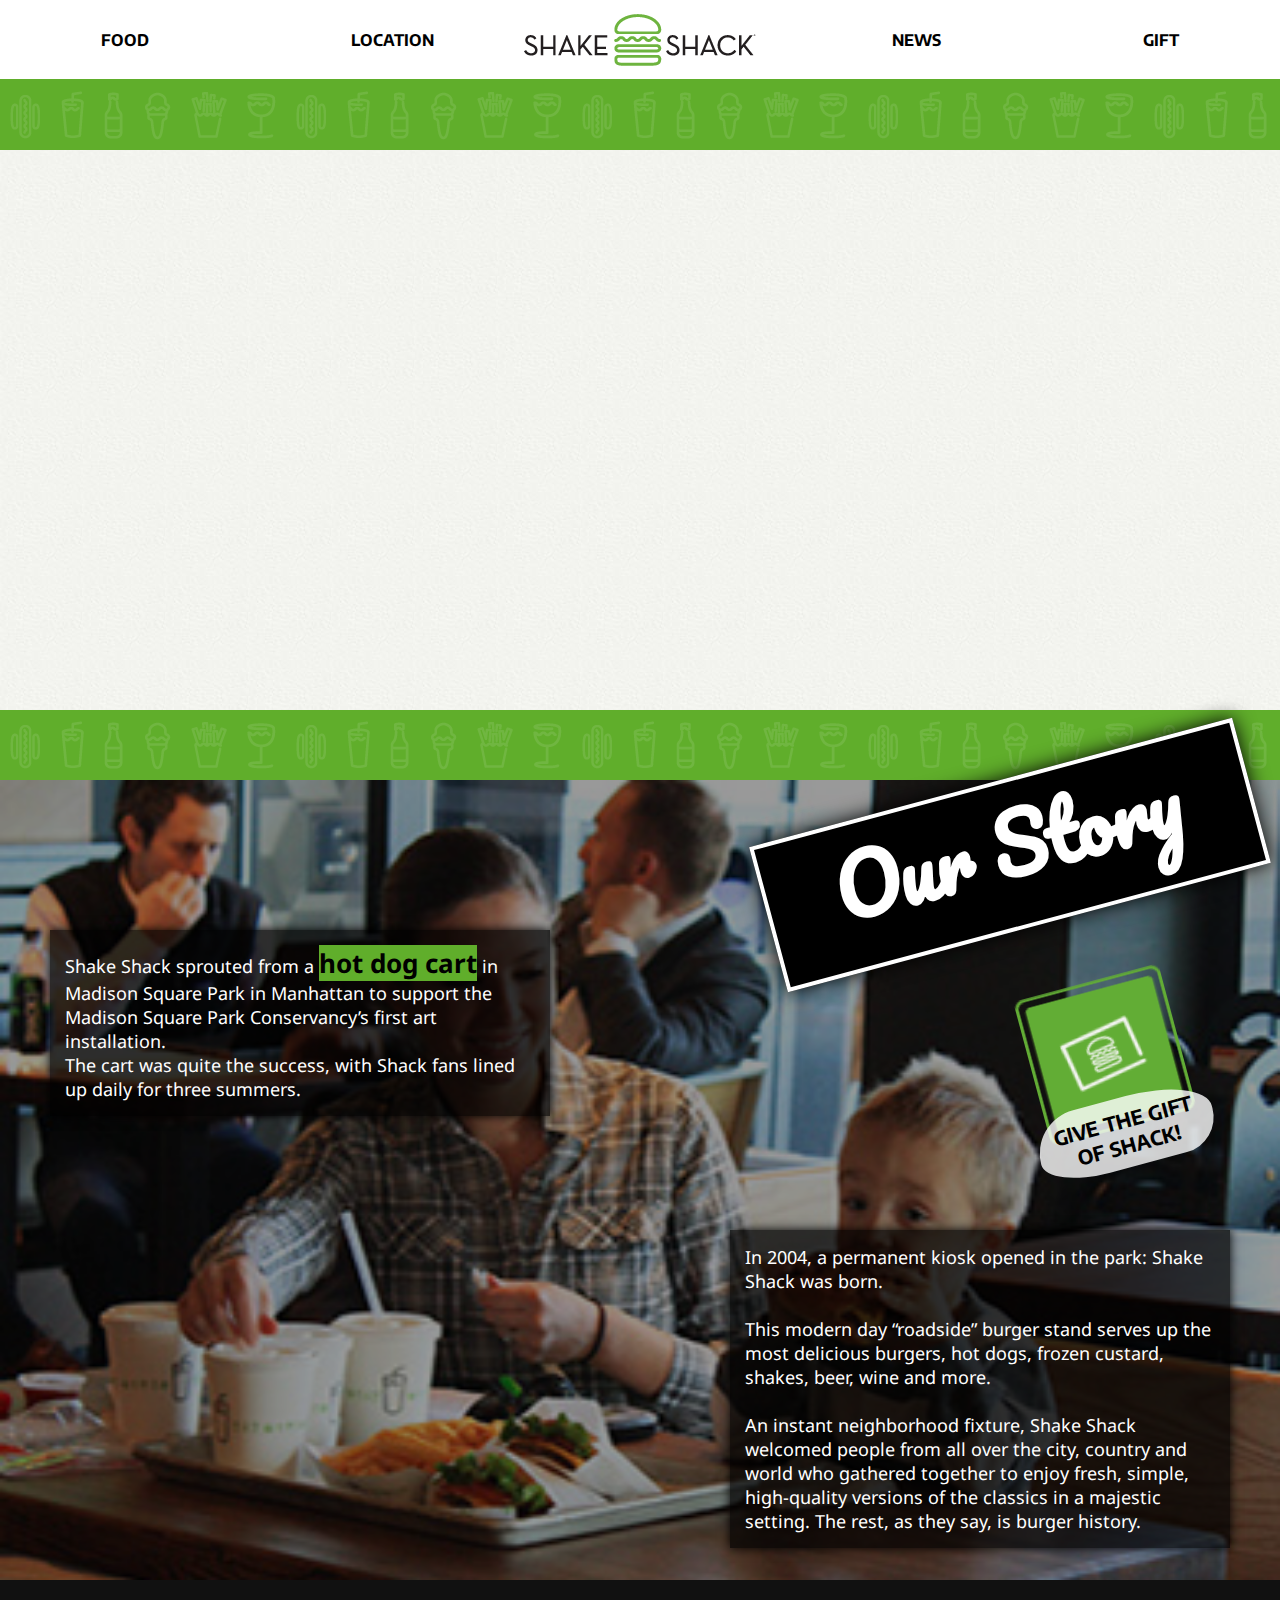
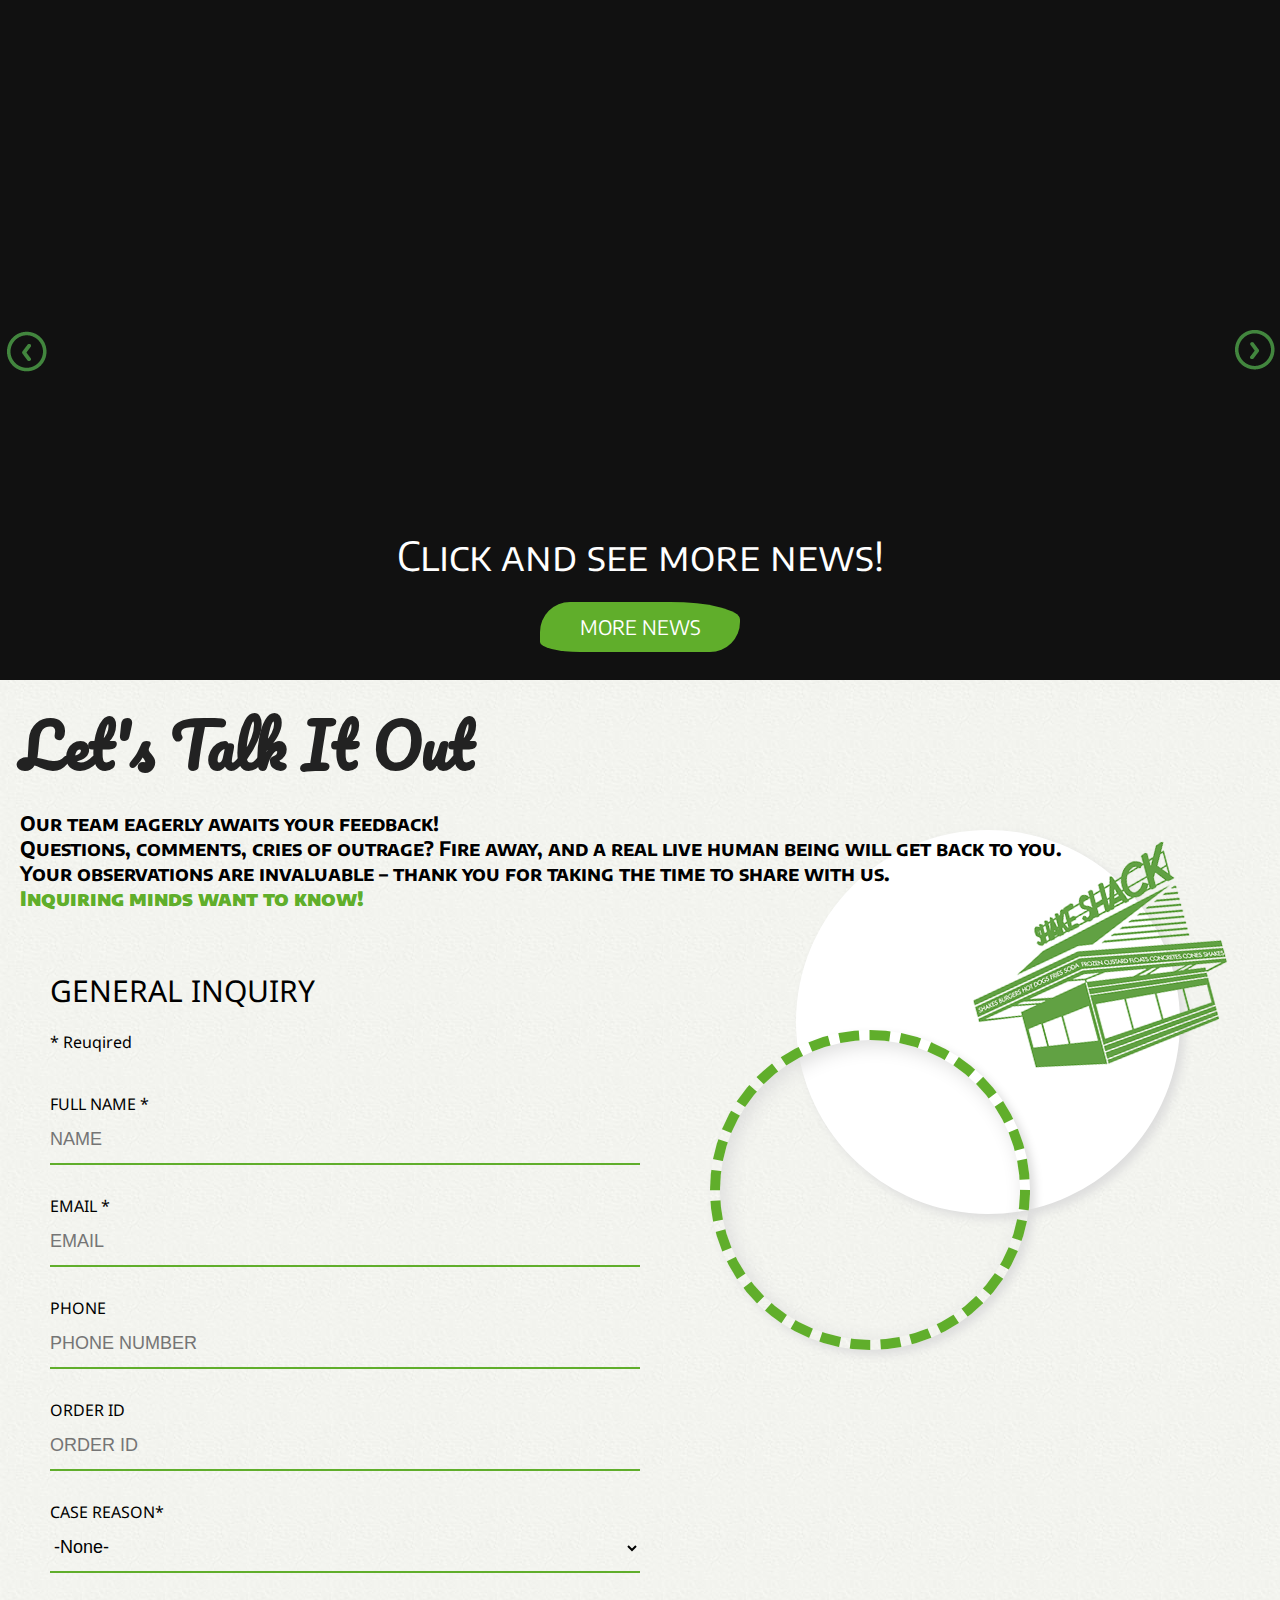
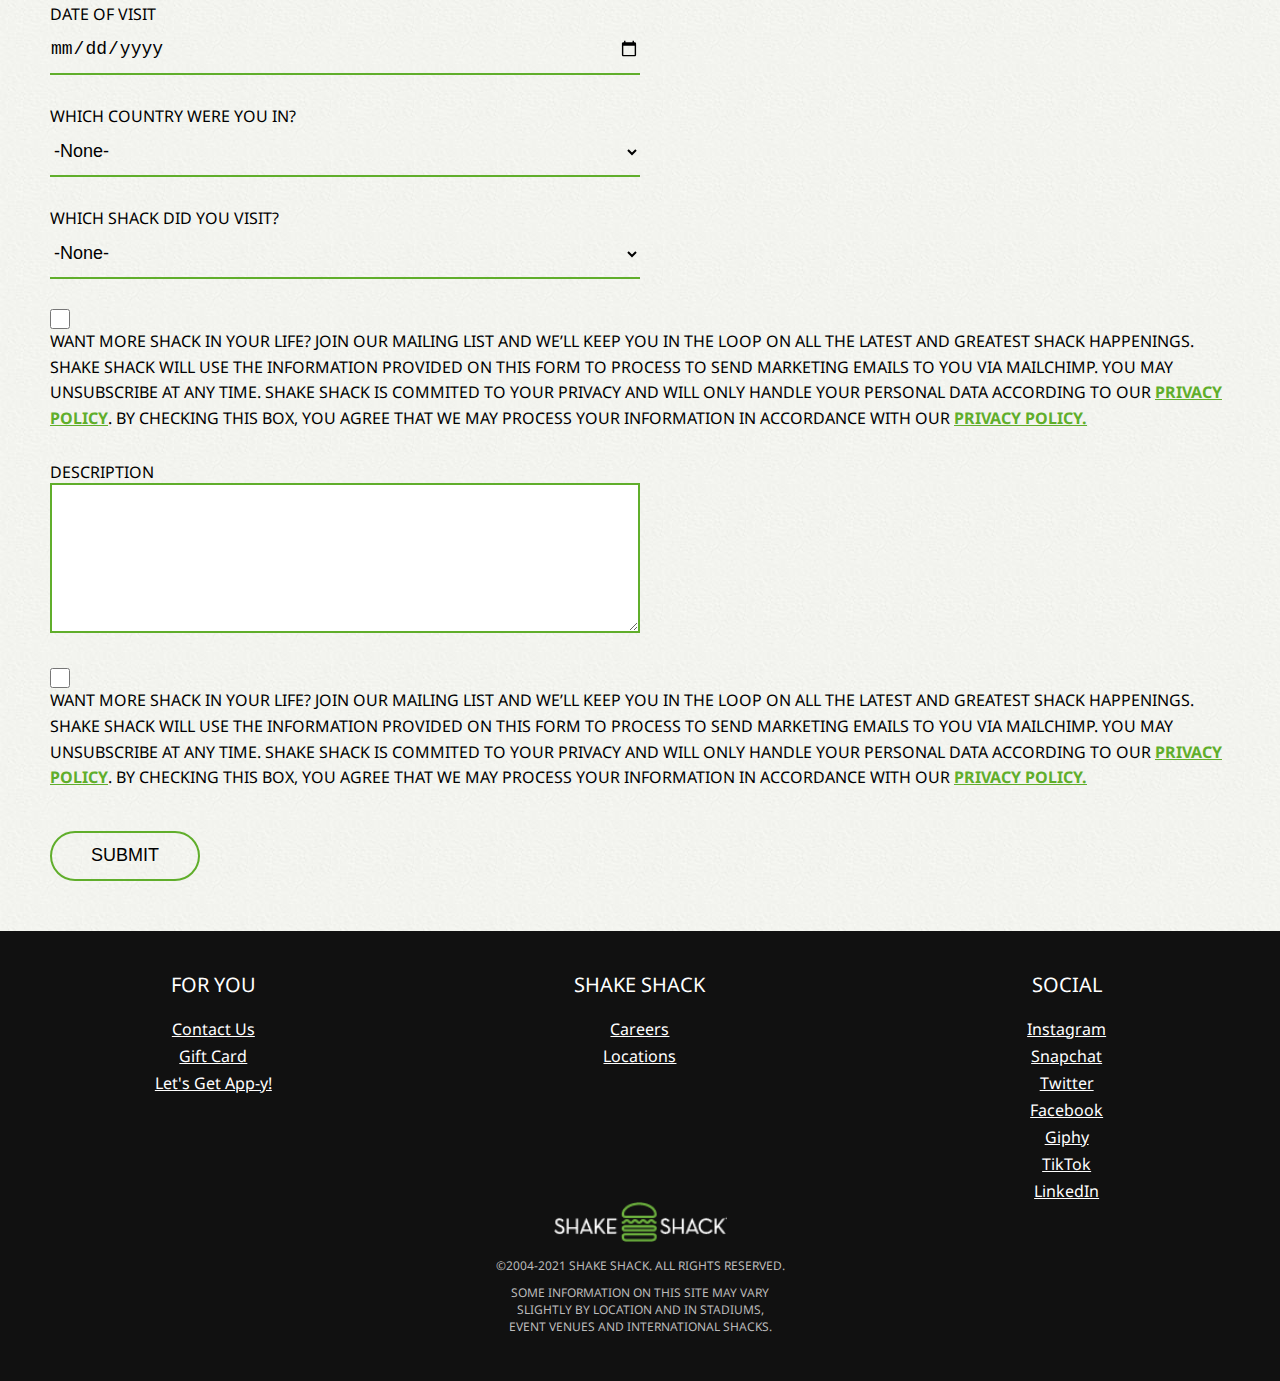
==== commit e44d3f87: "edit" ====
--- a/index.html
+++ b/index.html
@@ -88,8 +88,10 @@
 
             <p>In 2004, a permanent kiosk opened in the park: Shake Shack was born.<br><br>This modern day “roadside” burger stand serves up the most delicious burgers, hot dogs, frozen custard, shakes, beer, wine and more.<br><br>An instant neighborhood fixture, Shake Shack welcomed people from all over the city, country and world who gathered together to enjoy fresh, simple, high-quality versions of the classics in a majestic setting. The rest, as they say, is burger history.</p>
             <div class="story-gift">
-                <img src="img/tout_giftCard1.png" alt="gift card">
-                <p>GIVE THE GIFT OF SHACK!</p>
+               <a href="gift.html">
+                    <img src="img/tout_giftCard1.png" alt="gift card">
+                    <p>GIVE THE GIFT OF SHACK!</p>
+                </a>
             </div>
 
             <div class="story-cartImg">
--- a/css/main-style.css
+++ b/css/main-style.css
@@ -330,6 +330,7 @@
 /*main-3*/
 #main-news{
     position: relative;
+    background: url(../img/bg-pt1.png);background-size: 20%;background-attachment: fixed;background-blend-mode:color-dodge;
     background-color: #111;
     width: 100%;height: 700px;
 }
@@ -353,10 +354,12 @@
     overflow: hidden;
 }
 #main-news .news-box .news-slide .news-list{
+    position: relative;z-index: 1;
     height: 330px;
     display: flex;
     justify-content: space-around;
     align-items: center;
+    
 }
 #main-news .news-box .news-slide .news-list li{
     width: 15%;
@@ -367,6 +370,9 @@
     filter: brightness(0.5);
     transition: all 1.5s cubic-bezier(0, 1.49, 0.59, 0.82);
 }
+#main-news .news-box .news-slide .news-list li:hover{
+    transform: scale(1.2)
+}
 #main-news .news-box .news-slide .news-list li:nth-child(1){
     margin-top: 60%;
 }
@@ -406,12 +412,14 @@
 #main-news .news-box .news-arrow{
     position: absolute;
     top: 350px;left: 0;
-    padding: 0 10px;
+    padding: 0 5px;
     width: 100%;
     display: flex;
     justify-content: space-between;
 }
 #main-news .news-box .news-arrow li{
+    position: relative;
+    z-index: 2;
     width: 42px;height: 42px;
     cursor: pointer;
 }
@@ -807,13 +815,14 @@
         width: 200px;
         top: 70px;left: 20vw;
         display: none;
+        opacity: 0;
     }
     #main-story .story-txt .story-cartImg{
-        top: 200px;left: 20%;
+        top: 200px;left: 50%;
         width: 200px;padding: 20px;
         background-color: rgba(0,0,0,0.7);
         box-shadow: 0 0 10px black;
-        transform: rotateZ(8deg);
+        transform: rotateZ(8deg) translate(-50%);
         display: none;
     }
     
--- a/css/header.css
+++ b/css/header.css
@@ -32,7 +32,21 @@
 header nav .menu li:nth-child(2){margin-right: 10%;}
 header nav .menu li:nth-child(3){margin-left: 10%;}
 header nav .menu li a{
+    position: relative;
     font-weight: bold;font-family: 'Encode Sans SC', sans-serif;
+}
+header nav .menu li a:after{
+    content: '';
+    position: absolute;
+    bottom: -5px;left: 0;
+    transform-origin: center;
+    transform: scaleX(0);
+    width: 100%;height: 4px;
+    background-color: var(--main-color);
+    transition: all 0.2s;
+}
+header nav .menu li a:hover:after{
+    transform: scaleX(1);
 }
 header .mobile-bar{
     display:none;
@@ -89,8 +103,22 @@
     font-size: 6vw;font-weight: bold;
 }
 header .mobile-nav ul li a{
+    position: relative;
     font-family: 'Encode Sans SC', sans-serif;
     color: #fff;
+}
+header .mobile-nav ul li a:after{
+    content: '';
+    position: absolute;
+    bottom: -5px;left: 0;
+    transform-origin: center;
+    transform: scaleX(0);
+    width: 100%;height: 4px;
+    background-color: #fff;
+    transition: all 0.2s;
+}
+header .mobile-nav ul li a:hover:after{
+    transform: scaleX(1);
 }
 /*미디어쿼리 768~1023 ~태블릿*/
 @media screen and (min-width:768px) and (max-width:1023px){
--- a/css/footer.css
+++ b/css/footer.css
@@ -1,7 +1,9 @@
 footer{
     position: relative;
     background-color: #111;
-    width: 100%;height: 450px;
+    width: 100%;
+    min-height: calc(100vh - 530px);
+    height: 450px;
 }
 footer .footer-box{
     position: relative;
